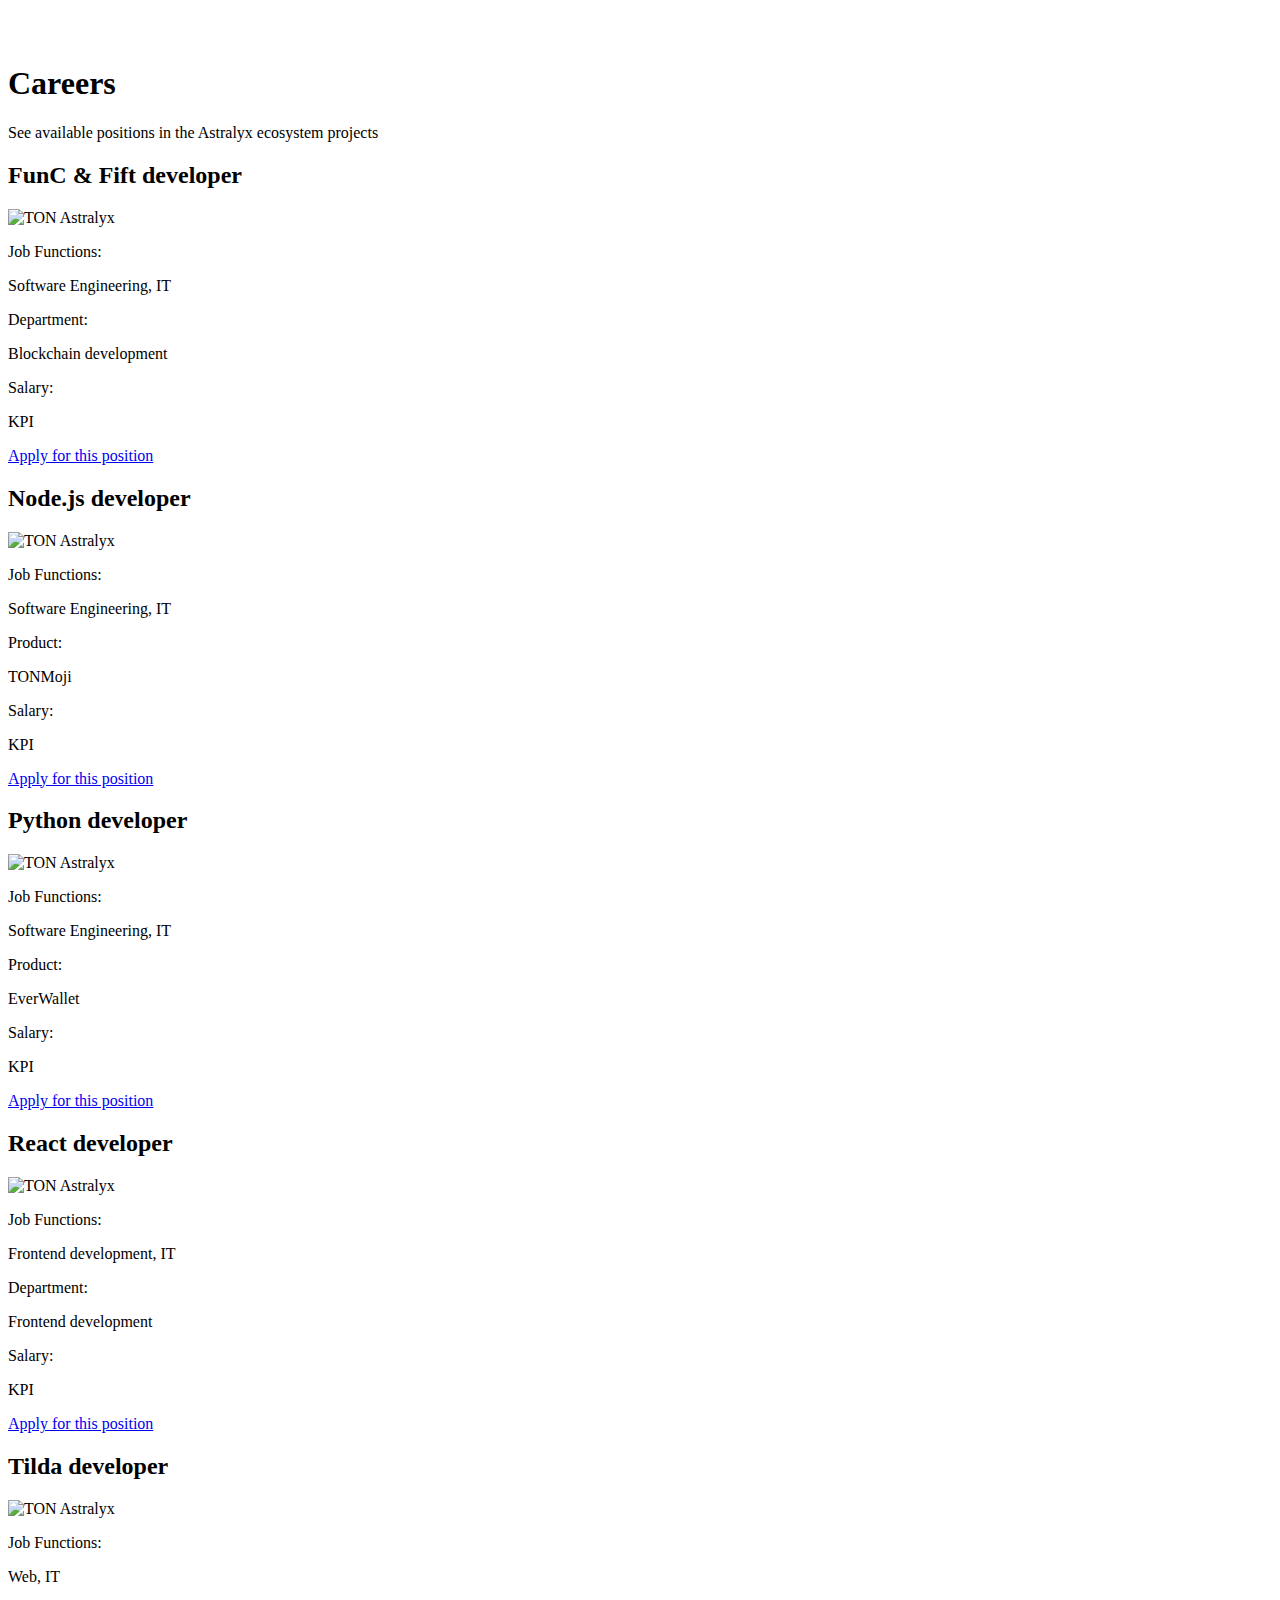
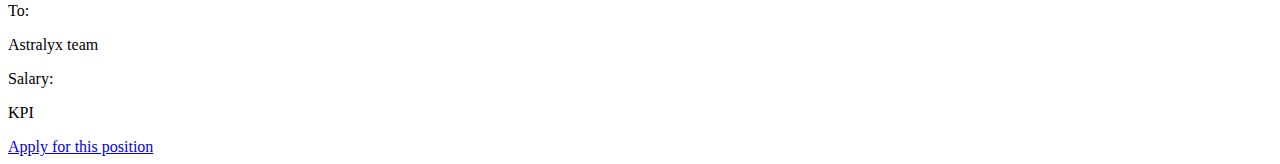
==== index.html @ 00d571de "Nev jobs." ====
<!DOCTYPE html>
<html lang="en">
<head>
    <meta charset="UTF-8">
    <meta http-equiv="X-UA-Compatible" content="IE=edge">
    <meta name="viewport" content="width=device-width, initial-scale=1.0">
    <link rel="stylesheet" href="https://jobs.astralyx.dev//style.css">
    <title>Astralyx Jobs</title>
</head>
<body>
    <div class="container">
        <header>
            <a href="#" class="logo">
                <svg width="126" height="32" viewBox="0 0 126 32" fill="none" xmlns="http://www.w3.org/2000/svg">
                    <path d="M7.7066 7.39364C10.2103 7.39364 12.2184 8.05868 13.7311 9.38875C15.2698 10.7188 16.0391 12.5966 16.0391 15.022V23.3154H11.3839V21.3594H11.3447C9.75387 23.0285 7.55012 23.8631 4.7335 23.8631C3.11654 23.8109 1.92991 23.3154 1.17359 22.3765C0.391198 21.3855 0 20.2901 0 19.0905C0 17.5778 0.547677 16.3912 1.64303 15.5306C2.73839 14.6699 4.04238 14.2396 5.55501 14.2396H11.3839C11.3317 13.379 11.0187 12.6748 10.445 12.1271C9.87123 11.5534 9.06276 11.2665 8.01956 11.2665C7.3154 11.2665 6.67645 11.3969 6.10269 11.6577C5.55501 11.9185 5.18989 12.2054 5.00734 12.5183L4.77262 12.9487L0.547677 11.8533C1.66911 8.8802 4.05542 7.39364 7.7066 7.39364ZM6.61125 20.4597C7.837 20.4075 8.93236 20.0815 9.89731 19.4817C10.8883 18.8036 11.3839 17.969 11.3839 16.978H8.80196C7.4458 16.978 6.45477 17.1084 5.82885 17.3692C5.22901 17.6039 4.87694 18.0603 4.77262 18.7384C4.69438 19.26 4.7987 19.6773 5.08557 19.9902C5.37245 20.2771 5.88101 20.4336 6.61125 20.4597Z" fill="white"/>
                    <path d="M29.5868 23.2763C27.709 23.8761 25.9617 24.1239 24.3447 24.0196C22.6496 23.9152 21.15 23.4458 19.846 22.6112C18.5681 21.7767 17.7596 20.7335 17.4205 19.4817L21.3716 18.4254C21.5803 19.0774 22.128 19.5338 23.0147 19.7946C23.7449 20.1337 24.8142 20.251 26.2225 20.1467C27.6047 20.0424 28.4784 19.6903 28.8435 19.0905C29 18.8297 29.013 18.5558 28.8826 18.2689C28.7522 17.956 28.5045 17.7474 28.1394 17.643C27.8786 17.5909 26.6659 17.4605 24.5012 17.2518C22.4931 17.0693 21.15 16.8737 20.4719 16.665C19.2983 16.2478 18.4768 15.5566 18.0073 14.5917C17.564 13.6007 17.5379 12.4662 17.9291 11.1883C18.3464 9.85819 19.3374 8.85411 20.9022 8.17604C22.4931 7.49796 24.3969 7.26324 26.6137 7.47188C28.2046 7.60228 29.5216 8.04564 30.5648 8.80196C31.6341 9.53219 32.2991 10.4841 32.5599 11.6577L28.8044 12.6748C28.4914 11.7881 27.5134 11.2404 25.8704 11.0318C24.3056 10.8492 23.132 11.0579 22.3496 11.6577C21.9845 11.9967 21.828 12.3227 21.8802 12.6357C21.9324 12.9487 22.1671 13.1964 22.5844 13.379C22.7669 13.5094 23.771 13.6398 25.5966 13.7702L28.3741 13.9266C29.652 14.0831 30.63 14.4091 31.3081 14.9046C32.0122 15.4002 32.5077 16.1956 32.7946 17.291C33.0815 18.5428 32.925 19.7294 32.3252 20.8509C31.7253 21.9723 30.8126 22.7808 29.5868 23.2763Z" fill="white"/>
                    <path d="M41.7436 8.0978H45.5773V12.3619H41.7827V15.2567C41.7827 18.5949 42.8389 19.925 44.9514 19.2469V23.7066C44.2994 23.837 43.7648 23.9022 43.3475 23.9022C41.2872 23.9022 39.6702 23.3154 38.4966 22.1418C37.323 20.9421 36.7362 19.1817 36.7362 16.8606V12.3619H34.1152V8.0978C35.6018 8.0978 36.5928 7.85004 37.0883 7.35452C37.5838 6.83292 37.975 5.73757 38.2619 4.06846H41.7436V8.0978Z" fill="white"/>
                    <path d="M54.121 8.0978V10.3276C54.9295 9.04971 56.064 8.17604 57.5244 7.7066C58.9849 7.23716 60.3802 7.28932 61.7103 7.86308L60.2628 12.5183C60.2368 12.4923 60.1194 12.4401 59.9108 12.3619C59.7282 12.2836 59.4152 12.2184 58.9719 12.1663C58.5546 12.1141 58.1112 12.1011 57.6418 12.1271C55.2946 12.3358 54.121 13.7962 54.121 16.5086V23.3154H49.1137V8.0978H54.121Z" fill="white"/>
                    <path d="M69.519 7.39364C72.0226 7.39364 74.0308 8.05868 75.5434 9.38875C77.0821 10.7188 77.8515 12.5966 77.8515 15.022V23.3154H73.1962V21.3594H73.1571C71.5662 23.0285 69.3625 23.8631 66.5458 23.8631C64.9289 23.8109 63.7423 23.3154 62.9859 22.3765C62.2035 21.3855 61.8123 20.2901 61.8123 19.0905C61.8123 17.5778 62.36 16.3912 63.4554 15.5306C64.5507 14.6699 65.8547 14.2396 67.3674 14.2396H73.1962C73.1441 13.379 72.8311 12.6748 72.2573 12.1271C71.6836 11.5534 70.8751 11.2665 69.8319 11.2665C69.1278 11.2665 68.4888 11.3969 67.915 11.6577C67.3674 11.9185 67.0022 12.2054 66.8197 12.5183L66.585 12.9487L62.36 11.8533C63.4815 8.8802 65.8678 7.39364 69.519 7.39364ZM68.4236 20.4597C69.6494 20.4075 70.7447 20.0815 71.7097 19.4817C72.7007 18.8036 73.1962 17.969 73.1962 16.978H70.6143C69.2581 16.978 68.2671 17.1084 67.6412 17.3692C67.0414 17.6039 66.6893 18.0603 66.585 18.7384C66.5067 19.26 66.611 19.6773 66.8979 19.9902C67.1848 20.2771 67.6934 20.4336 68.4236 20.4597Z" fill="white"/>
                    <path d="M86.4025 23.2763H81.3952V0H86.4025V23.2763Z" fill="white"/>
                    <path d="M102.042 14.9046V8.0978H107.049V21.7897C107.049 24.6324 106.267 27.0448 104.702 29.0269C103.137 31.009 101.051 32 98.4425 32C95.8085 31.9478 93.37 30.6308 91.1271 28.0489L93.6308 25.0367C95.1434 26.6275 96.7604 27.3578 98.4817 27.2274C101.011 27.0709 102.198 24.8932 102.042 20.6944C100.711 22.6243 98.8729 23.5892 96.5257 23.5892C94.7001 23.5892 93.1353 22.9372 91.8313 21.6333C90.5534 20.3553 89.9144 18.6993 89.9144 16.665V8.0978H94.8826V14.9046C94.8826 15.9739 95.2217 16.8867 95.8998 17.643C96.6039 18.3993 97.4515 18.7775 98.4425 18.7775C99.4336 18.7775 100.281 18.3993 100.985 17.643C101.689 16.8867 102.042 15.9739 102.042 14.9046Z" fill="white"/>
                    <path d="M119.765 8.0978H125.163L119.373 15.8826L124.576 23.3154H119.178L116.361 19.2861L113.349 23.3154H107.911L113.701 15.5306L108.498 8.0978H113.897L116.752 12.1663L119.765 8.0978Z" fill="white"/>
                </svg>
            </a>
        </header>
    </div>
    <div class="header-text">
        <div class="container">
            <div class="content">
                <h1>
                    Careers
                </h1>
                <p>
                    See available positions in the Astralyx ecosystem projects
                </p>
            </div>
        </div>
    </div>
    <div class="container">
        <div class="job-items">
            
            <div class="item">
                <div class="header">
                    <h2 class="title">
                        FunC & Fift developer
                    </h2>
                    <div class="details">
                        <img src="https://upload.wikimedia.org/wikipedia/commons/thumb/0/0b/Gram_cryptocurrency_logo.svg/1200px-Gram_cryptocurrency_logo.svg.png" alt="TON">
                        Astralyx
                    </div>
                </div>
                <div class="job-info">
                    <div class="item">
                        <p class="title">
                            Job Functions:
                        </p>
                        <p class="detals">
                            Software Engineering, IT
                        </p>
                    </div>
                    <div class="item">
                        <p class="title">
                            Department:
                        </p>
                        <p class="detals">
                            Blockchain development
                        </p>
                    </div>
                    <div class="item">
                        <p class="title">
                            Salary:
                        </p>
                        <p class="detals">
                            KPI
                        </p>
                    </div>
                </div>
                <a href="https://t.me/dannya00" class="btn-sl1">Apply for this position</a>
            </div>
            
            <div class="item">
                <div class="header">
                    <h2 class="title">
                        Node.js developer
                    </h2>
                    <div class="details">
                        <img src="https://upload.wikimedia.org/wikipedia/commons/thumb/0/0b/Gram_cryptocurrency_logo.svg/1200px-Gram_cryptocurrency_logo.svg.png" alt="TON">
                        Astralyx
                    </div>
                </div>
                <div class="job-info">
                    <div class="item">
                        <p class="title">
                            Job Functions:
                        </p>
                        <p class="detals">
                            Software Engineering, IT
                        </p>
                    </div>
                    <div class="item">
                        <p class="title">
                            Product:
                        </p>
                        <p class="detals">
                            TONMoji
                        </p>
                    </div>
                    <div class="item">
                        <p class="title">
                            Salary:
                        </p>
                        <p class="detals">
                            KPI
                        </p>
                    </div>
                </div>
                <a href="https://t.me/dannya00" class="btn-sl1">Apply for this position</a>
            </div>
            
            <div class="item">
                <div class="header">
                    <h2 class="title">
                        Python developer
                    </h2>
                    <div class="details">
                        <img src="https://upload.wikimedia.org/wikipedia/commons/thumb/0/0b/Gram_cryptocurrency_logo.svg/1200px-Gram_cryptocurrency_logo.svg.png" alt="TON">
                        Astralyx
                    </div>
                </div>
                <div class="job-info">
                    <div class="item">
                        <p class="title">
                            Job Functions:
                        </p>
                        <p class="detals">
                            Software Engineering, IT
                        </p>
                    </div>
                    <div class="item">
                        <p class="title">
                            Product:
                        </p>
                        <p class="detals">
                            EverWallet
                        </p>
                    </div>
                    <div class="item">
                        <p class="title">
                            Salary:
                        </p>
                        <p class="detals">
                            KPI
                        </p>
                    </div>
                </div>
                <a href="https://t.me/dannya00" class="btn-sl1">Apply for this position</a>
            </div>
            
            <div class="item">
                <div class="header">
                    <h2 class="title">
                        React developer
                    </h2>
                    <div class="details">
                        <img src="https://upload.wikimedia.org/wikipedia/commons/thumb/0/0b/Gram_cryptocurrency_logo.svg/1200px-Gram_cryptocurrency_logo.svg.png" alt="TON">
                        Astralyx
                    </div>
                </div>
                <div class="job-info">
                    <div class="item">
                        <p class="title">
                            Job Functions:
                        </p>
                        <p class="detals">
                            Frontend development, IT
                        </p>
                    </div>
                    <div class="item">
                        <p class="title">
                            Department:
                        </p>
                        <p class="detals">
                            Frontend development
                        </p>
                    </div>
                    <div class="item">
                        <p class="title">
                            Salary:
                        </p>
                        <p class="detals">
                            KPI
                        </p>
                    </div>
                </div>
                <a href="https://t.me/dannya00" class="btn-sl1">Apply for this position</a>
            </div>
            
            <div class="item">
                <div class="header">
                    <h2 class="title">
                        Tilda developer
                    </h2>
                    <div class="details">
                        <img src="https://upload.wikimedia.org/wikipedia/commons/thumb/0/0b/Gram_cryptocurrency_logo.svg/1200px-Gram_cryptocurrency_logo.svg.png" alt="TON">
                        Astralyx
                    </div>
                </div>
                <div class="job-info">
                    <div class="item">
                        <p class="title">
                            Job Functions:
                        </p>
                        <p class="detals">
                            Web, IT
                        </p>
                    </div>
                    <div class="item">
                        <p class="title">
                            To:
                        </p>
                        <p class="detals">
                            Astralyx team
                        </p>
                    </div>
                    <div class="item">
                        <p class="title">
                            Salary:
                        </p>
                        <p class="detals">
                            KPI
                        </p>
                    </div>
                </div>
                <a href="https://t.me/dannya00" class="btn-sl1">Apply for this position</a>
            </div>
            
        </div>
    </div>
</body>
</html>
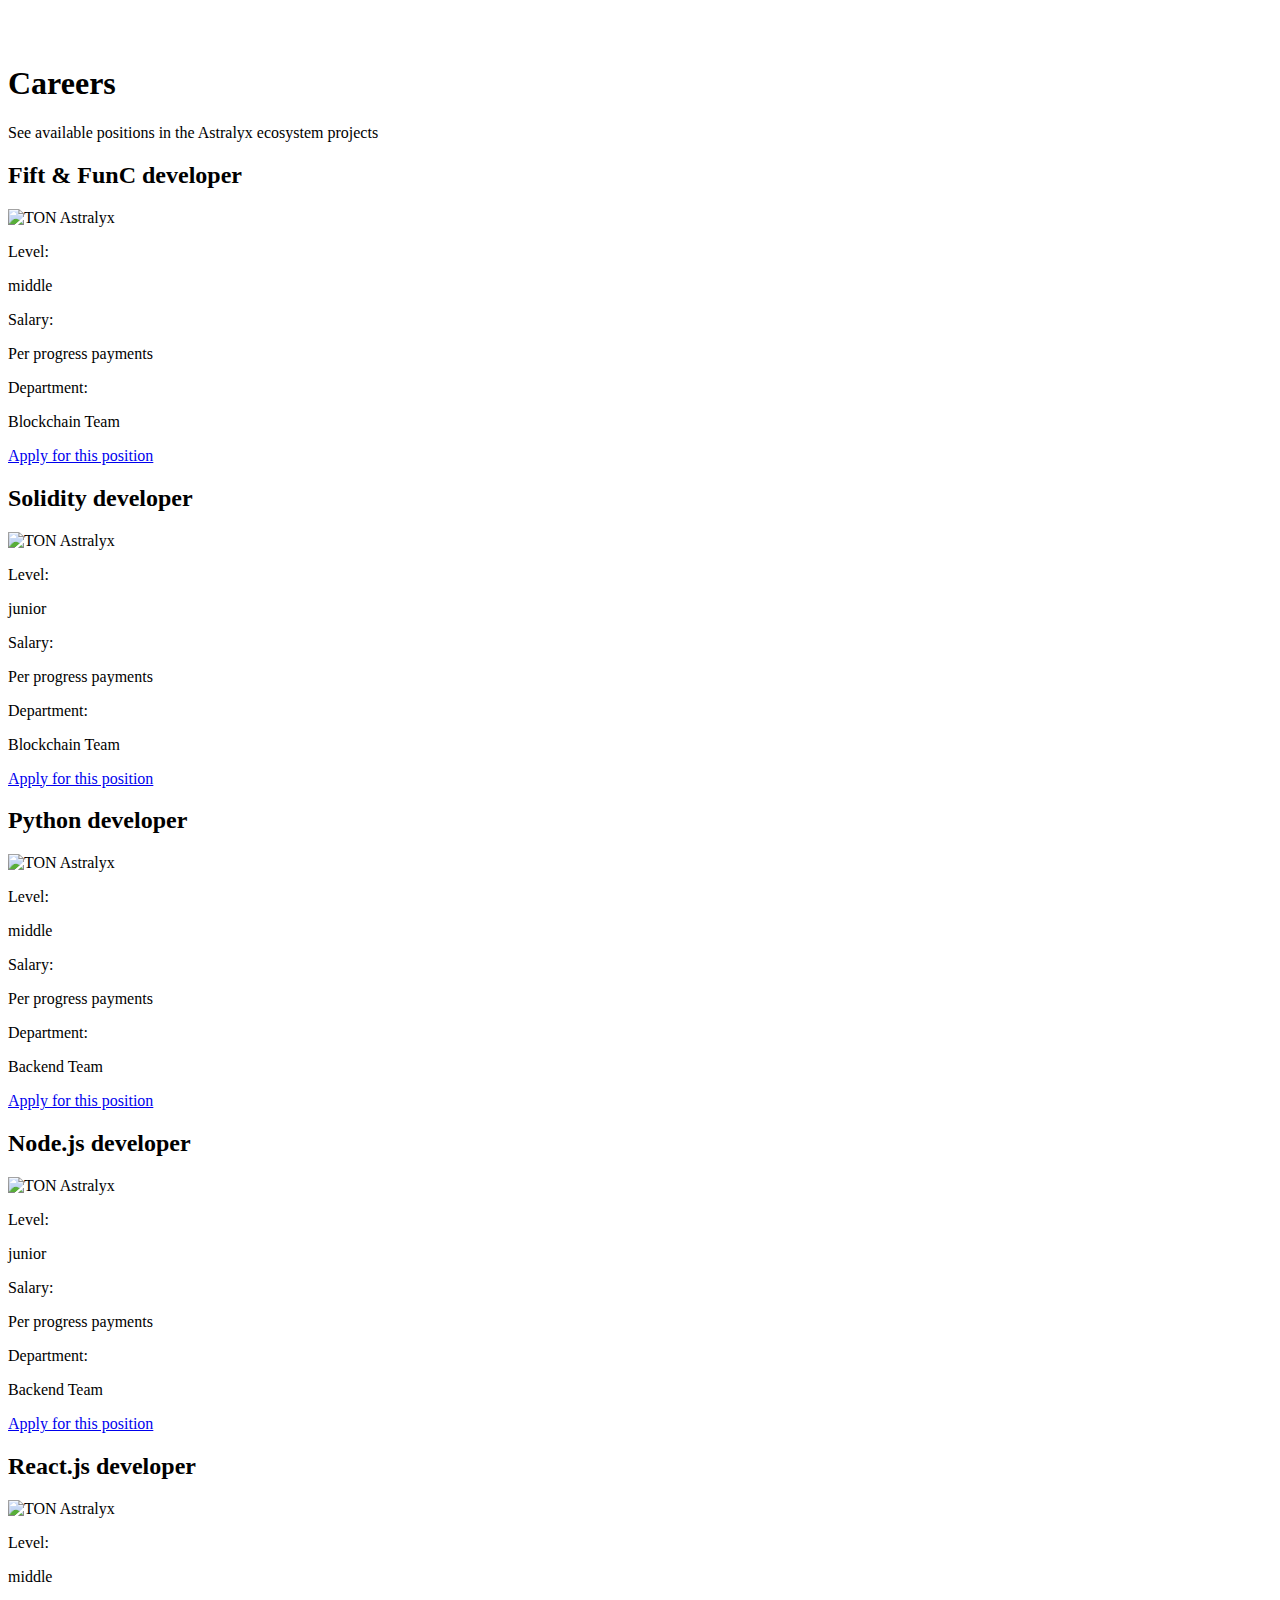
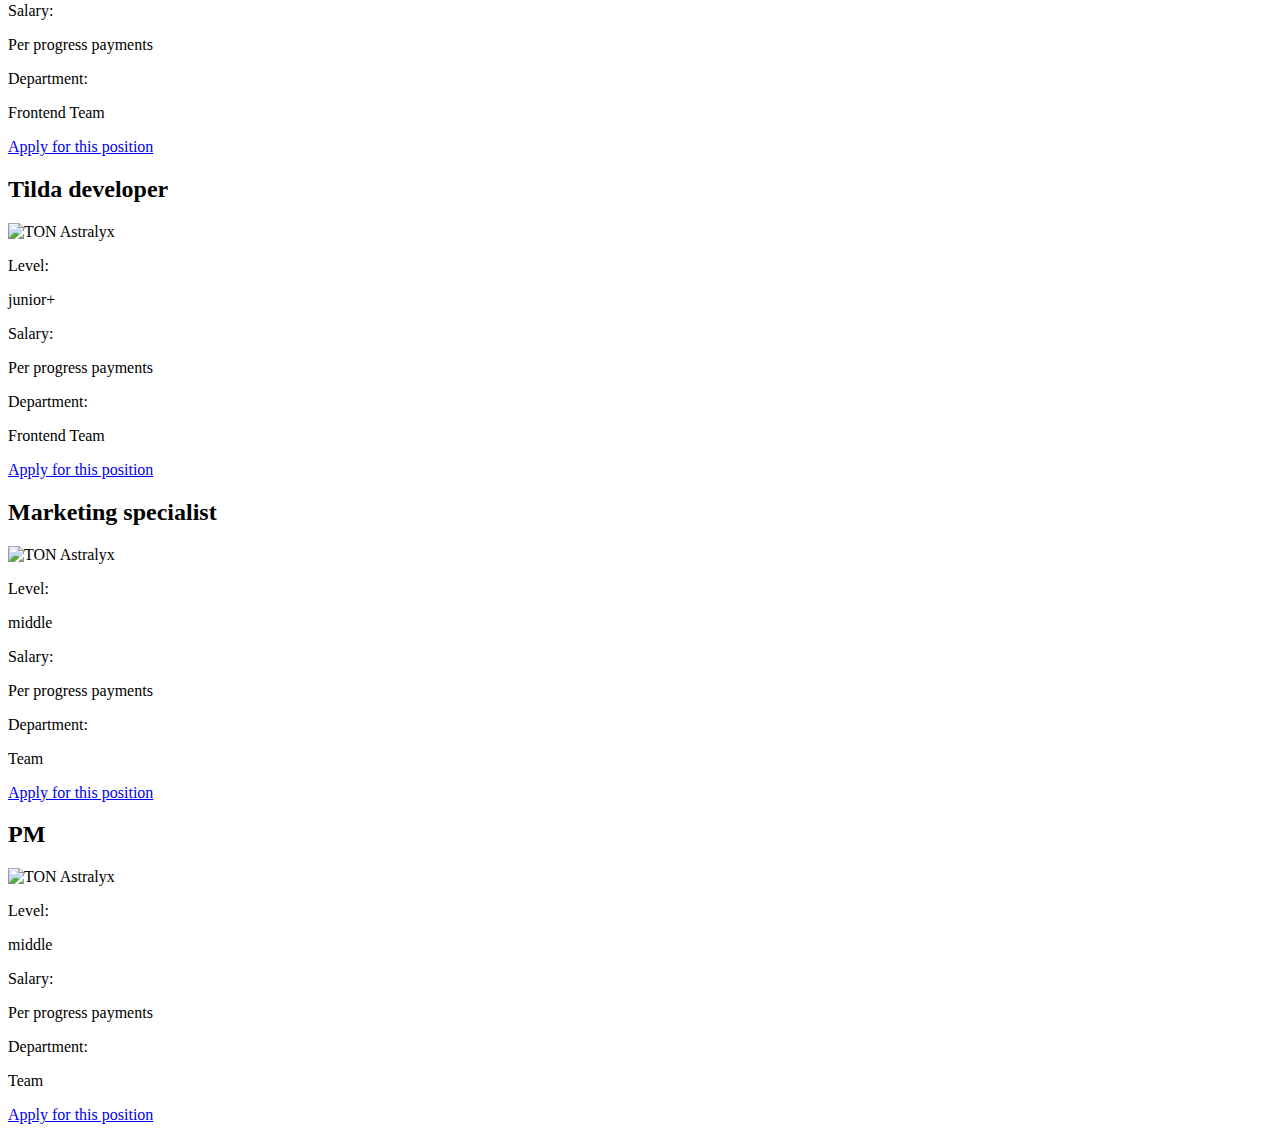
==== commit 64294f11: "Product/project manager > PM" ====
--- a/index.html
+++ b/index.html
@@ -42,45 +42,123 @@
             <div class="item">
                 <div class="header">
                     <h2 class="title">
-                        FunC & Fift developer
-                    </h2>
-                    <div class="details">
-                        <img src="https://upload.wikimedia.org/wikipedia/commons/thumb/0/0b/Gram_cryptocurrency_logo.svg/1200px-Gram_cryptocurrency_logo.svg.png" alt="TON">
-                        Astralyx
-                    </div>
-                </div>
-                <div class="job-info">
-                    <div class="item">
-                        <p class="title">
-                            Job Functions:
-                        </p>
-                        <p class="detals">
-                            Software Engineering, IT
-                        </p>
-                    </div>
-                    <div class="item">
-                        <p class="title">
-                            Department:
-                        </p>
-                        <p class="detals">
-                            Blockchain development
-                        </p>
-                    </div>
-                    <div class="item">
-                        <p class="title">
-                            Salary:
-                        </p>
-                        <p class="detals">
-                            KPI
-                        </p>
-                    </div>
-                </div>
-                <a href="https://t.me/dannya00" class="btn-sl1">Apply for this position</a>
+                        Fift & FunC developer
+                    </h2>
+                    <div class="details">
+                        <img src="https://upload.wikimedia.org/wikipedia/commons/thumb/0/0b/Gram_cryptocurrency_logo.svg/1200px-Gram_cryptocurrency_logo.svg.png" alt="TON">
+                        Astralyx
+                    </div>
+                </div>
+                <div class="job-info">
+                    <div class="item">
+                        <p class="title">
+                            Level:
+                        </p>
+                        <p class="detals">
+                            middle
+                        </p>
+                    </div>
+                    <div class="item">
+                        <p class="title">
+                            Salary:
+                        </p>
+                        <p class="detals">
+                            Per progress payments
+                        </p>
+                    </div>
+                    <div class="item">
+                        <p class="title">
+                            Department:
+                        </p>
+                        <p class="detals">
+                            Blockchain Team
+                        </p>
+                    </div>
+                </div>
+                <a href="https://t.me/astralyxjobot?start=fift-func-dev" class="btn-sl1">Apply for this position</a>
             </div>
             
             <div class="item">
                 <div class="header">
                     <h2 class="title">
+                        Solidity developer
+                    </h2>
+                    <div class="details">
+                        <img src="https://upload.wikimedia.org/wikipedia/commons/thumb/0/0b/Gram_cryptocurrency_logo.svg/1200px-Gram_cryptocurrency_logo.svg.png" alt="TON">
+                        Astralyx
+                    </div>
+                </div>
+                <div class="job-info">
+                    <div class="item">
+                        <p class="title">
+                            Level:
+                        </p>
+                        <p class="detals">
+                            junior
+                        </p>
+                    </div>
+                    <div class="item">
+                        <p class="title">
+                            Salary:
+                        </p>
+                        <p class="detals">
+                            Per progress payments
+                        </p>
+                    </div>
+                    <div class="item">
+                        <p class="title">
+                            Department:
+                        </p>
+                        <p class="detals">
+                            Blockchain Team
+                        </p>
+                    </div>
+                </div>
+                <a href="https://t.me/astralyxjobot?start=solidity-dev" class="btn-sl1">Apply for this position</a>
+            </div>
+
+            <div class="item">
+                <div class="header">
+                    <h2 class="title">
+                        Python developer
+                    </h2>
+                    <div class="details">
+                        <img src="https://upload.wikimedia.org/wikipedia/commons/thumb/0/0b/Gram_cryptocurrency_logo.svg/1200px-Gram_cryptocurrency_logo.svg.png" alt="TON">
+                        Astralyx
+                    </div>
+                </div>
+                <div class="job-info">
+                    <div class="item">
+                        <p class="title">
+                            Level:
+                        </p>
+                        <p class="detals">
+                            middle
+                        </p>
+                    </div>
+                    <div class="item">
+                        <p class="title">
+                            Salary:
+                        </p>
+                        <p class="detals">
+                            Per progress payments
+                        </p>
+                    </div>
+                    <div class="item">
+                        <p class="title">
+                            Department:
+                        </p>
+                        <p class="detals">
+                            Backend Team
+                        </p>
+                    </div>
+                </div>
+                <a href="https://t.me/astralyxjobot?start=python-dev" class="btn-sl1">Apply for this position</a>
+            </div>
+  
+            <div class="item">
+                <div class="header">
+                    <h2 class="title">
                         Node.js developer
                     </h2>
                     <div class="details">
@@ -91,110 +169,71 @@
                 <div class="job-info">
                     <div class="item">
                         <p class="title">
-                            Job Functions:
-                        </p>
-                        <p class="detals">
-                            Software Engineering, IT
-                        </p>
-                    </div>
-                    <div class="item">
-                        <p class="title">
-                            Product:
-                        </p>
-                        <p class="detals">
-                            TONMoji
-                        </p>
-                    </div>
-                    <div class="item">
-                        <p class="title">
-                            Salary:
-                        </p>
-                        <p class="detals">
-                            KPI
-                        </p>
-                    </div>
-                </div>
-                <a href="https://t.me/dannya00" class="btn-sl1">Apply for this position</a>
-            </div>
-            
-            <div class="item">
-                <div class="header">
-                    <h2 class="title">
-                        Python developer
-                    </h2>
-                    <div class="details">
-                        <img src="https://upload.wikimedia.org/wikipedia/commons/thumb/0/0b/Gram_cryptocurrency_logo.svg/1200px-Gram_cryptocurrency_logo.svg.png" alt="TON">
-                        Astralyx
-                    </div>
-                </div>
-                <div class="job-info">
-                    <div class="item">
-                        <p class="title">
-                            Job Functions:
-                        </p>
-                        <p class="detals">
-                            Software Engineering, IT
-                        </p>
-                    </div>
-                    <div class="item">
-                        <p class="title">
-                            Product:
-                        </p>
-                        <p class="detals">
-                            EverWallet
-                        </p>
-                    </div>
-                    <div class="item">
-                        <p class="title">
-                            Salary:
-                        </p>
-                        <p class="detals">
-                            KPI
-                        </p>
-                    </div>
-                </div>
-                <a href="https://t.me/dannya00" class="btn-sl1">Apply for this position</a>
-            </div>
-            
-            <div class="item">
-                <div class="header">
-                    <h2 class="title">
-                        React developer
-                    </h2>
-                    <div class="details">
-                        <img src="https://upload.wikimedia.org/wikipedia/commons/thumb/0/0b/Gram_cryptocurrency_logo.svg/1200px-Gram_cryptocurrency_logo.svg.png" alt="TON">
-                        Astralyx
-                    </div>
-                </div>
-                <div class="job-info">
-                    <div class="item">
-                        <p class="title">
-                            Job Functions:
-                        </p>
-                        <p class="detals">
-                            Frontend development, IT
-                        </p>
-                    </div>
-                    <div class="item">
-                        <p class="title">
-                            Department:
-                        </p>
-                        <p class="detals">
-                            Frontend development
-                        </p>
-                    </div>
-                    <div class="item">
-                        <p class="title">
-                            Salary:
-                        </p>
-                        <p class="detals">
-                            KPI
-                        </p>
-                    </div>
-                </div>
-                <a href="https://t.me/dannya00" class="btn-sl1">Apply for this position</a>
-            </div>
-            
+                            Level:
+                        </p>
+                        <p class="detals">
+                            junior
+                        </p>
+                    </div>
+                    <div class="item">
+                        <p class="title">
+                            Salary:
+                        </p>
+                        <p class="detals">
+                            Per progress payments
+                        </p>
+                    </div>
+                    <div class="item">
+                        <p class="title">
+                            Department:
+                        </p>
+                        <p class="detals">
+                            Backend Team
+                        </p>
+                    </div>
+                </div>
+                <a href="https://t.me/astralyxjobot?start=nodejs-dev" class="btn-sl1">Apply for this position</a>
+            </div>
+
+            <div class="item">
+                <div class="header">
+                    <h2 class="title">
+                        React.js developer
+                    </h2>
+                    <div class="details">
+                        <img src="https://upload.wikimedia.org/wikipedia/commons/thumb/0/0b/Gram_cryptocurrency_logo.svg/1200px-Gram_cryptocurrency_logo.svg.png" alt="TON">
+                        Astralyx
+                    </div>
+                </div>
+                <div class="job-info">
+                    <div class="item">
+                        <p class="title">
+                            Level:
+                        </p>
+                        <p class="detals">
+                            middle
+                        </p>
+                    </div>
+                    <div class="item">
+                        <p class="title">
+                            Salary:
+                        </p>
+                        <p class="detals">
+                            Per progress payments
+                        </p>
+                    </div>
+                    <div class="item">
+                        <p class="title">
+                            Department:
+                        </p>
+                        <p class="detals">
+                            Frontend Team
+                        </p>
+                    </div>
+                </div>
+                <a href="https://t.me/astralyxjobot?start=reactjs-dev" class="btn-sl1">Apply for this position</a>
+            </div>
+
             <div class="item">
                 <div class="header">
                     <h2 class="title">
@@ -208,32 +247,110 @@
                 <div class="job-info">
                     <div class="item">
                         <p class="title">
-                            Job Functions:
-                        </p>
-                        <p class="detals">
-                            Web, IT
-                        </p>
-                    </div>
-                    <div class="item">
-                        <p class="title">
-                            To:
-                        </p>
-                        <p class="detals">
-                            Astralyx team
-                        </p>
-                    </div>
-                    <div class="item">
-                        <p class="title">
-                            Salary:
-                        </p>
-                        <p class="detals">
-                            KPI
-                        </p>
-                    </div>
-                </div>
-                <a href="https://t.me/dannya00" class="btn-sl1">Apply for this position</a>
-            </div>
-            
+                            Level:
+                        </p>
+                        <p class="detals">
+                            junior+
+                        </p>
+                    </div>
+                    <div class="item">
+                        <p class="title">
+                            Salary:
+                        </p>
+                        <p class="detals">
+                            Per progress payments
+                        </p>
+                    </div>
+                    <div class="item">
+                        <p class="title">
+                            Department:
+                        </p>
+                        <p class="detals">
+                            Frontend Team
+                        </p>
+                    </div>
+                </div>
+                <a href="https://t.me/astralyxjobot?start=tilda-dev" class="btn-sl1">Apply for this position</a>
+            </div>
+
+            <div class="item">
+                <div class="header">
+                    <h2 class="title">
+                        Marketing specialist
+                    </h2>
+                    <div class="details">
+                        <img src="https://upload.wikimedia.org/wikipedia/commons/thumb/0/0b/Gram_cryptocurrency_logo.svg/1200px-Gram_cryptocurrency_logo.svg.png" alt="TON">
+                        Astralyx
+                    </div>
+                </div>
+                <div class="job-info">
+                    <div class="item">
+                        <p class="title">
+                            Level:
+                        </p>
+                        <p class="detals">
+                            middle
+                        </p>
+                    </div>
+                    <div class="item">
+                        <p class="title">
+                            Salary:
+                        </p>
+                        <p class="detals">
+                            Per progress payments
+                        </p>
+                    </div>
+                    <div class="item">
+                        <p class="title">
+                            Department:
+                        </p>
+                        <p class="detals">
+                            Team
+                        </p>
+                    </div>
+                </div>
+                <a href="https://t.me/astralyxjobot?start=marketing-spec" class="btn-sl1">Apply for this position</a>
+            </div>
+
+            <div class="item">
+                <div class="header">
+                    <h2 class="title">
+                        PM
+                    </h2>
+                    <div class="details">
+                        <img src="https://upload.wikimedia.org/wikipedia/commons/thumb/0/0b/Gram_cryptocurrency_logo.svg/1200px-Gram_cryptocurrency_logo.svg.png" alt="TON">
+                        Astralyx
+                    </div>
+                </div>
+                <div class="job-info">
+                    <div class="item">
+                        <p class="title">
+                            Level:
+                        </p>
+                        <p class="detals">
+                            middle
+                        </p>
+                    </div>
+                    <div class="item">
+                        <p class="title">
+                            Salary:
+                        </p>
+                        <p class="detals">
+                            Per progress payments
+                        </p>
+                    </div>
+                    <div class="item">
+                        <p class="title">
+                            Department:
+                        </p>
+                        <p class="detals">
+                            Team
+                        </p>
+                    </div>
+                </div>
+                <a href="https://t.me/astralyxjobot?start=p-manager" class="btn-sl1">Apply for this position</a>
+            </div>
+
         </div>
     </div>
 </body>
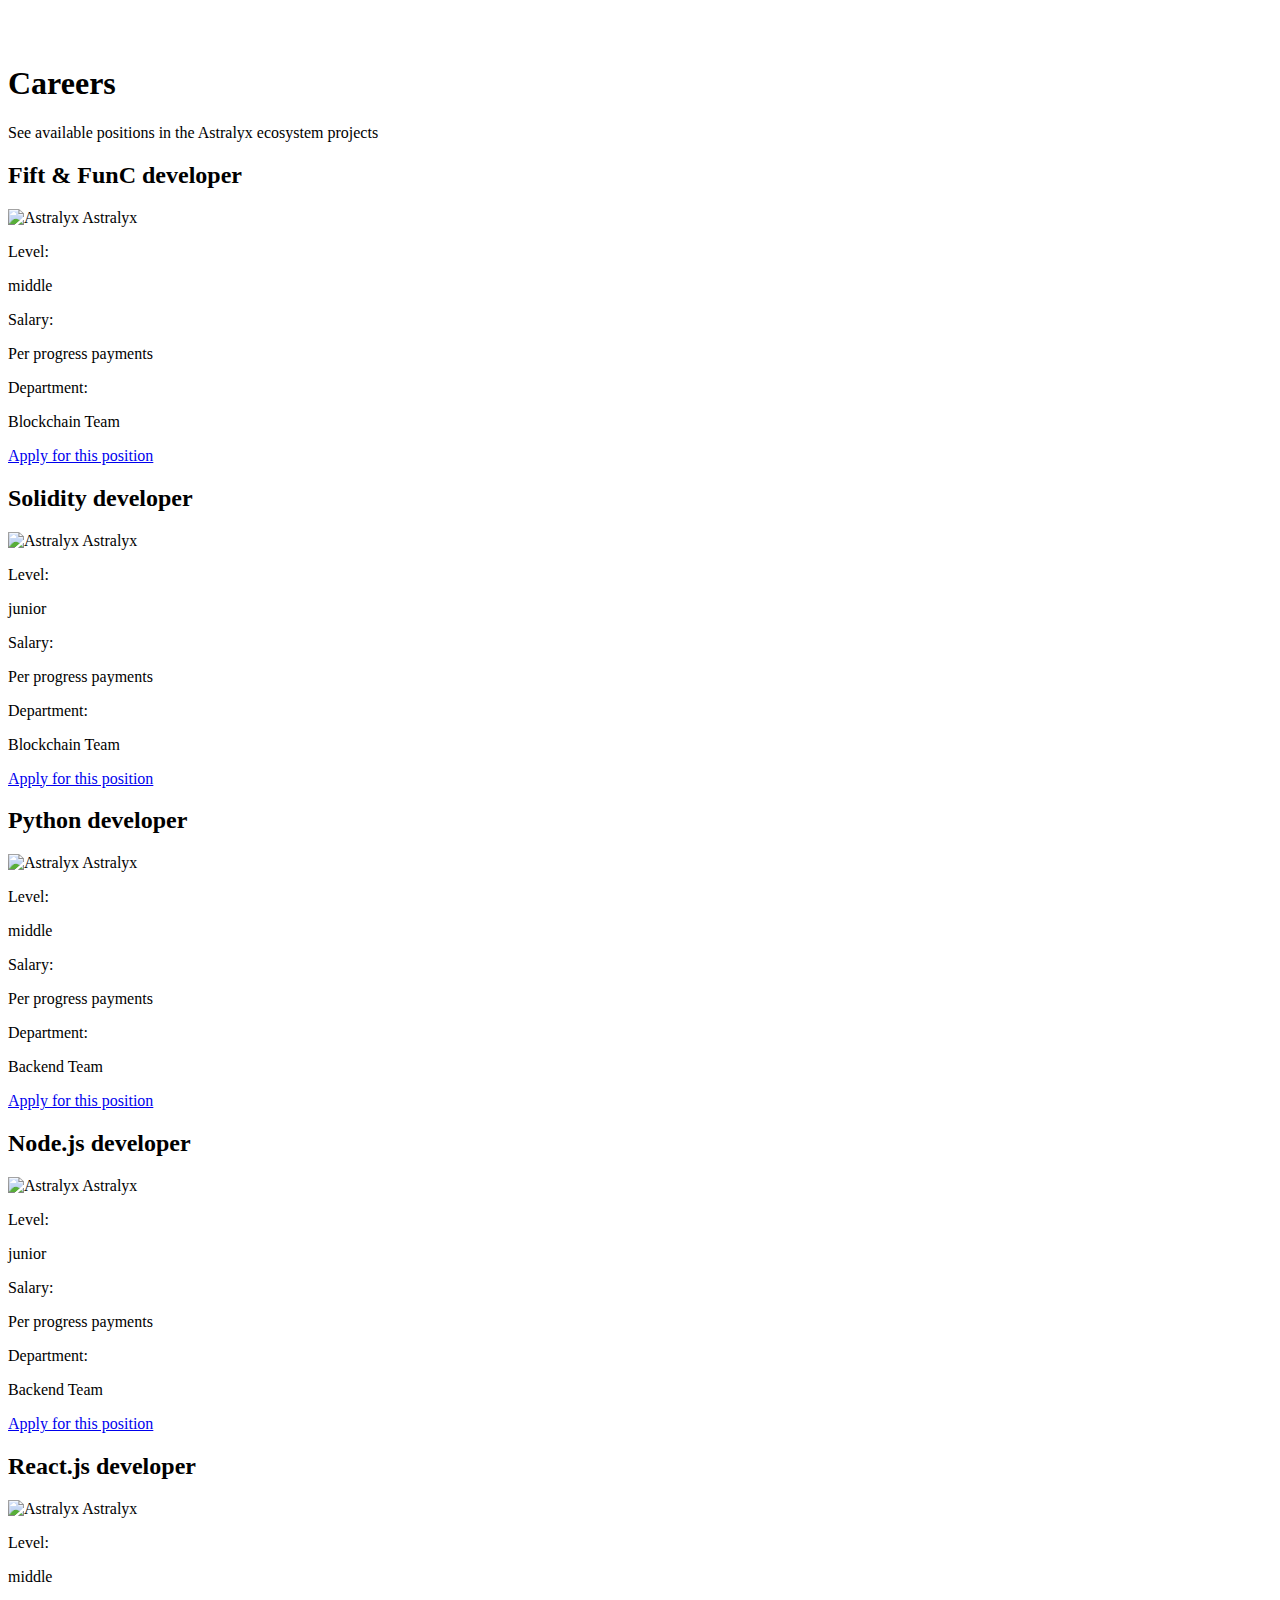
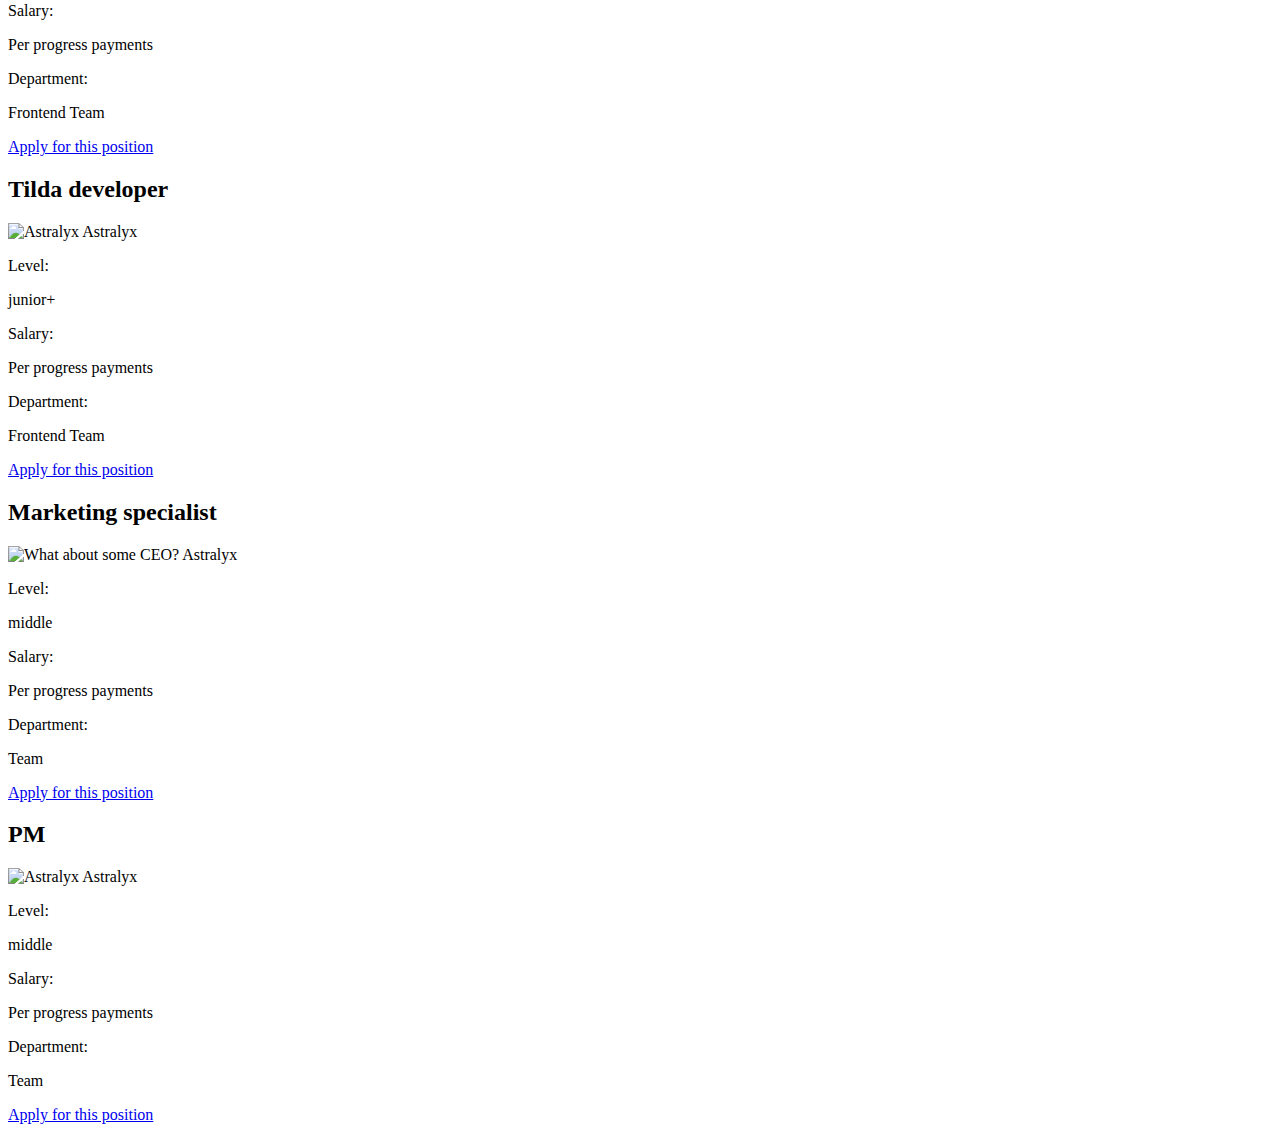
==== commit 4960e074: "Logo added." ====
--- a/index.html
+++ b/index.html
@@ -45,7 +45,7 @@
                         Fift & FunC developer
                     </h2>
                     <div class="details">
-                        <img src="https://upload.wikimedia.org/wikipedia/commons/thumb/0/0b/Gram_cryptocurrency_logo.svg/1200px-Gram_cryptocurrency_logo.svg.png" alt="TON">
+                        <img src="https://jobs.astralyx.dev//logo.png" alt="Astralyx">
                         Astralyx
                     </div>
                 </div>
@@ -84,7 +84,7 @@
                         Solidity developer
                     </h2>
                     <div class="details">
-                        <img src="https://upload.wikimedia.org/wikipedia/commons/thumb/0/0b/Gram_cryptocurrency_logo.svg/1200px-Gram_cryptocurrency_logo.svg.png" alt="TON">
+                        <img src="https://jobs.astralyx.dev//logo.png" alt="Astralyx">
                         Astralyx
                     </div>
                 </div>
@@ -123,7 +123,7 @@
                         Python developer
                     </h2>
                     <div class="details">
-                        <img src="https://upload.wikimedia.org/wikipedia/commons/thumb/0/0b/Gram_cryptocurrency_logo.svg/1200px-Gram_cryptocurrency_logo.svg.png" alt="TON">
+                        <img src="https://jobs.astralyx.dev//logo.png" alt="Astralyx">
                         Astralyx
                     </div>
                 </div>
@@ -162,7 +162,7 @@
                         Node.js developer
                     </h2>
                     <div class="details">
-                        <img src="https://upload.wikimedia.org/wikipedia/commons/thumb/0/0b/Gram_cryptocurrency_logo.svg/1200px-Gram_cryptocurrency_logo.svg.png" alt="TON">
+                        <img src="https://jobs.astralyx.dev//logo.png" alt="Astralyx">
                         Astralyx
                     </div>
                 </div>
@@ -201,7 +201,7 @@
                         React.js developer
                     </h2>
                     <div class="details">
-                        <img src="https://upload.wikimedia.org/wikipedia/commons/thumb/0/0b/Gram_cryptocurrency_logo.svg/1200px-Gram_cryptocurrency_logo.svg.png" alt="TON">
+                        <img src="https://jobs.astralyx.dev//logo.png" alt="Astralyx">
                         Astralyx
                     </div>
                 </div>
@@ -240,7 +240,7 @@
                         Tilda developer
                     </h2>
                     <div class="details">
-                        <img src="https://upload.wikimedia.org/wikipedia/commons/thumb/0/0b/Gram_cryptocurrency_logo.svg/1200px-Gram_cryptocurrency_logo.svg.png" alt="TON">
+                        <img src="https://jobs.astralyx.dev//logo.png" alt="Astralyx">
                         Astralyx
                     </div>
                 </div>
@@ -279,7 +279,7 @@
                         Marketing specialist
                     </h2>
                     <div class="details">
-                        <img src="https://upload.wikimedia.org/wikipedia/commons/thumb/0/0b/Gram_cryptocurrency_logo.svg/1200px-Gram_cryptocurrency_logo.svg.png" alt="TON">
+                        <img src="https://jobs.astralyx.dev//logo.png" alt="What about some CEO?">
                         Astralyx
                     </div>
                 </div>
@@ -318,7 +318,7 @@
                         PM
                     </h2>
                     <div class="details">
-                        <img src="https://upload.wikimedia.org/wikipedia/commons/thumb/0/0b/Gram_cryptocurrency_logo.svg/1200px-Gram_cryptocurrency_logo.svg.png" alt="TON">
+                        <img src="https://jobs.astralyx.dev//logo.png" alt="Astralyx">
                         Astralyx
                     </div>
                 </div>
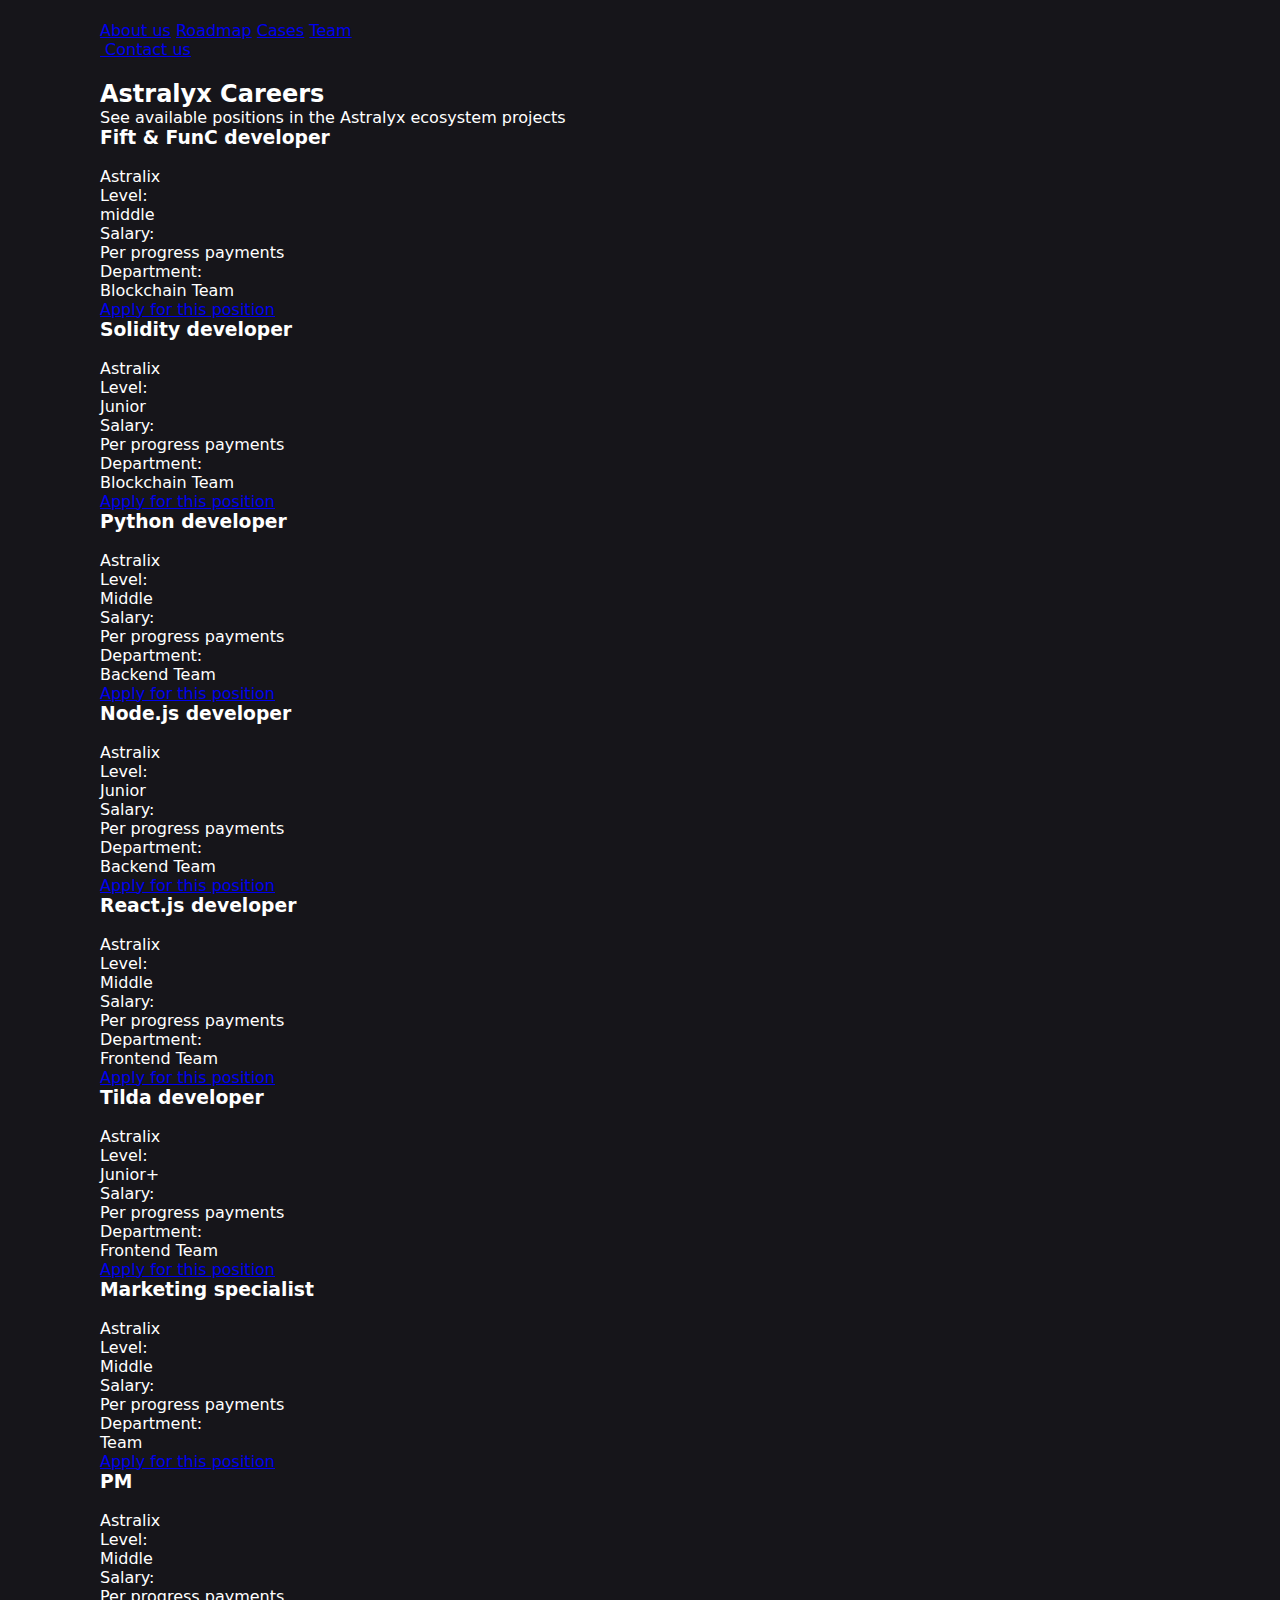
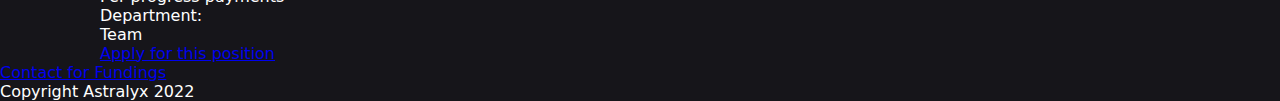
==== commit 9e982722: "Rename job.html to index.html" ====
--- a/index.html
+++ b/index.html
@@ -1,357 +1,417 @@
 <!DOCTYPE html>
 <html lang="en">
+
 <head>
     <meta charset="UTF-8">
     <meta http-equiv="X-UA-Compatible" content="IE=edge">
     <meta name="viewport" content="width=device-width, initial-scale=1.0">
-    <link rel="stylesheet" href="https://jobs.astralyx.dev//style.css">
+    <link rel="stylesheet" href="style.css">
     <title>Astralyx Jobs</title>
+
+    <link rel="shortcut icon" href="source/img/favicon.ico" type="image/x-icon">
+    <link rel="stylesheet" href="https://unpkg.com/fullpage.js/dist/fullpage.min.css">
+    <link rel="stylesheet" href="Fonts/css/clash-grotesk.css">
+
 </head>
+
 <body>
-    <div class="container">
-        <header>
-            <a href="#" class="logo">
-                <svg width="126" height="32" viewBox="0 0 126 32" fill="none" xmlns="http://www.w3.org/2000/svg">
-                    <path d="M7.7066 7.39364C10.2103 7.39364 12.2184 8.05868 13.7311 9.38875C15.2698 10.7188 16.0391 12.5966 16.0391 15.022V23.3154H11.3839V21.3594H11.3447C9.75387 23.0285 7.55012 23.8631 4.7335 23.8631C3.11654 23.8109 1.92991 23.3154 1.17359 22.3765C0.391198 21.3855 0 20.2901 0 19.0905C0 17.5778 0.547677 16.3912 1.64303 15.5306C2.73839 14.6699 4.04238 14.2396 5.55501 14.2396H11.3839C11.3317 13.379 11.0187 12.6748 10.445 12.1271C9.87123 11.5534 9.06276 11.2665 8.01956 11.2665C7.3154 11.2665 6.67645 11.3969 6.10269 11.6577C5.55501 11.9185 5.18989 12.2054 5.00734 12.5183L4.77262 12.9487L0.547677 11.8533C1.66911 8.8802 4.05542 7.39364 7.7066 7.39364ZM6.61125 20.4597C7.837 20.4075 8.93236 20.0815 9.89731 19.4817C10.8883 18.8036 11.3839 17.969 11.3839 16.978H8.80196C7.4458 16.978 6.45477 17.1084 5.82885 17.3692C5.22901 17.6039 4.87694 18.0603 4.77262 18.7384C4.69438 19.26 4.7987 19.6773 5.08557 19.9902C5.37245 20.2771 5.88101 20.4336 6.61125 20.4597Z" fill="white"/>
-                    <path d="M29.5868 23.2763C27.709 23.8761 25.9617 24.1239 24.3447 24.0196C22.6496 23.9152 21.15 23.4458 19.846 22.6112C18.5681 21.7767 17.7596 20.7335 17.4205 19.4817L21.3716 18.4254C21.5803 19.0774 22.128 19.5338 23.0147 19.7946C23.7449 20.1337 24.8142 20.251 26.2225 20.1467C27.6047 20.0424 28.4784 19.6903 28.8435 19.0905C29 18.8297 29.013 18.5558 28.8826 18.2689C28.7522 17.956 28.5045 17.7474 28.1394 17.643C27.8786 17.5909 26.6659 17.4605 24.5012 17.2518C22.4931 17.0693 21.15 16.8737 20.4719 16.665C19.2983 16.2478 18.4768 15.5566 18.0073 14.5917C17.564 13.6007 17.5379 12.4662 17.9291 11.1883C18.3464 9.85819 19.3374 8.85411 20.9022 8.17604C22.4931 7.49796 24.3969 7.26324 26.6137 7.47188C28.2046 7.60228 29.5216 8.04564 30.5648 8.80196C31.6341 9.53219 32.2991 10.4841 32.5599 11.6577L28.8044 12.6748C28.4914 11.7881 27.5134 11.2404 25.8704 11.0318C24.3056 10.8492 23.132 11.0579 22.3496 11.6577C21.9845 11.9967 21.828 12.3227 21.8802 12.6357C21.9324 12.9487 22.1671 13.1964 22.5844 13.379C22.7669 13.5094 23.771 13.6398 25.5966 13.7702L28.3741 13.9266C29.652 14.0831 30.63 14.4091 31.3081 14.9046C32.0122 15.4002 32.5077 16.1956 32.7946 17.291C33.0815 18.5428 32.925 19.7294 32.3252 20.8509C31.7253 21.9723 30.8126 22.7808 29.5868 23.2763Z" fill="white"/>
-                    <path d="M41.7436 8.0978H45.5773V12.3619H41.7827V15.2567C41.7827 18.5949 42.8389 19.925 44.9514 19.2469V23.7066C44.2994 23.837 43.7648 23.9022 43.3475 23.9022C41.2872 23.9022 39.6702 23.3154 38.4966 22.1418C37.323 20.9421 36.7362 19.1817 36.7362 16.8606V12.3619H34.1152V8.0978C35.6018 8.0978 36.5928 7.85004 37.0883 7.35452C37.5838 6.83292 37.975 5.73757 38.2619 4.06846H41.7436V8.0978Z" fill="white"/>
-                    <path d="M54.121 8.0978V10.3276C54.9295 9.04971 56.064 8.17604 57.5244 7.7066C58.9849 7.23716 60.3802 7.28932 61.7103 7.86308L60.2628 12.5183C60.2368 12.4923 60.1194 12.4401 59.9108 12.3619C59.7282 12.2836 59.4152 12.2184 58.9719 12.1663C58.5546 12.1141 58.1112 12.1011 57.6418 12.1271C55.2946 12.3358 54.121 13.7962 54.121 16.5086V23.3154H49.1137V8.0978H54.121Z" fill="white"/>
-                    <path d="M69.519 7.39364C72.0226 7.39364 74.0308 8.05868 75.5434 9.38875C77.0821 10.7188 77.8515 12.5966 77.8515 15.022V23.3154H73.1962V21.3594H73.1571C71.5662 23.0285 69.3625 23.8631 66.5458 23.8631C64.9289 23.8109 63.7423 23.3154 62.9859 22.3765C62.2035 21.3855 61.8123 20.2901 61.8123 19.0905C61.8123 17.5778 62.36 16.3912 63.4554 15.5306C64.5507 14.6699 65.8547 14.2396 67.3674 14.2396H73.1962C73.1441 13.379 72.8311 12.6748 72.2573 12.1271C71.6836 11.5534 70.8751 11.2665 69.8319 11.2665C69.1278 11.2665 68.4888 11.3969 67.915 11.6577C67.3674 11.9185 67.0022 12.2054 66.8197 12.5183L66.585 12.9487L62.36 11.8533C63.4815 8.8802 65.8678 7.39364 69.519 7.39364ZM68.4236 20.4597C69.6494 20.4075 70.7447 20.0815 71.7097 19.4817C72.7007 18.8036 73.1962 17.969 73.1962 16.978H70.6143C69.2581 16.978 68.2671 17.1084 67.6412 17.3692C67.0414 17.6039 66.6893 18.0603 66.585 18.7384C66.5067 19.26 66.611 19.6773 66.8979 19.9902C67.1848 20.2771 67.6934 20.4336 68.4236 20.4597Z" fill="white"/>
-                    <path d="M86.4025 23.2763H81.3952V0H86.4025V23.2763Z" fill="white"/>
-                    <path d="M102.042 14.9046V8.0978H107.049V21.7897C107.049 24.6324 106.267 27.0448 104.702 29.0269C103.137 31.009 101.051 32 98.4425 32C95.8085 31.9478 93.37 30.6308 91.1271 28.0489L93.6308 25.0367C95.1434 26.6275 96.7604 27.3578 98.4817 27.2274C101.011 27.0709 102.198 24.8932 102.042 20.6944C100.711 22.6243 98.8729 23.5892 96.5257 23.5892C94.7001 23.5892 93.1353 22.9372 91.8313 21.6333C90.5534 20.3553 89.9144 18.6993 89.9144 16.665V8.0978H94.8826V14.9046C94.8826 15.9739 95.2217 16.8867 95.8998 17.643C96.6039 18.3993 97.4515 18.7775 98.4425 18.7775C99.4336 18.7775 100.281 18.3993 100.985 17.643C101.689 16.8867 102.042 15.9739 102.042 14.9046Z" fill="white"/>
-                    <path d="M119.765 8.0978H125.163L119.373 15.8826L124.576 23.3154H119.178L116.361 19.2861L113.349 23.3154H107.911L113.701 15.5306L108.498 8.0978H113.897L116.752 12.1663L119.765 8.0978Z" fill="white"/>
-                </svg>
-            </a>
-        </header>
-    </div>
-    <div class="header-text">
+    <header>
         <div class="container">
-            <div class="content">
-                <h1>
-                    Careers
-                </h1>
-                <p>
-                    See available positions in the Astralyx ecosystem projects
-                </p>
+            <div class="header-logo">
+                <a href="#" class="logo"></a>
+            </div>
+            <nav>
+                <a href="index.html#page1" class="link page1-check">About us</a>
+                <a href="index.html#page2" class="link page2-check">Roadmap</a>
+                <a href="index.html#page3" class="link page3-check">Cases</a>
+                <a href="index.html#page4" class="link page4-check">Team</a>
+            </nav>
+            <div class="right-action">
+                <a href="https://t.me/astralyx_manager" class="linar-btn-medium">
+                    <img src="img/telegram.svg" alt="">
+                    Contact us
+                </a>
             </div>
         </div>
-    </div>
-    <div class="container">
-        <div class="job-items">
-            
-            <div class="item">
-                <div class="header">
-                    <h2 class="title">
-                        Fift & FunC developer
-                    </h2>
-                    <div class="details">
-                        <img src="https://jobs.astralyx.dev//logo.png" alt="Astralyx">
-                        Astralyx
+    </header>
+
+    <div id="astralyxpage">
+        <div class="section page-jobs" data-anchor="jobs">
+            <div class="fp-tableCell">
+                <div class="fp-scrollable">
+                    <div class="container">
+                        <div class="header-pagejobs-info">
+                            <h2>
+                                Astralyx Careers
+                            </h2>
+                            <p>
+                                See available positions in the Astralyx ecosystem projects
+                            </p>
+                        </div>
+                        <div class="jobs-items">
+                            <div class="item">
+                                <div class="header">
+                                    <h3>
+                                        Fift & FunC developer
+                                    </h3>
+                                    <div class="company">
+                                        <img src="https://jobs.astralyx.dev/img/favicon.svg" alt="">
+                                        <p>
+                                            Astralix
+                                        </p>
+                                    </div>
+                                </div>
+                                <div class="content">
+                                    <div class="detail-list">
+                                        <p>
+                                            Level:
+                                        </p>
+                                        <p>
+                                            middle
+                                        </p>
+                                    </div>
+                                    <div class="detail-list">
+                                        <p>
+                                            Salary:
+                                        </p>
+                                        <p>
+                                            Per progress payments
+                                        </p>
+                                    </div>
+                                    <div class="detail-list">
+                                        <p>
+                                            Department:
+                                        </p>
+                                        <p>
+                                            Blockchain Team
+                                        </p>
+                                    </div>
+                                </div>
+                                <a href="https://t.me/astralyxjobot?start=fift-func-dev" class="op-linar-btn-medium">
+                                    Apply for this position
+                                </a>
+                            </div>
+                            <div class="item">
+                                <div class="header">
+                                    <h3>
+                                        Solidity developer
+                                    </h3>
+                                    <div class="company">
+                                        <img src="https://jobs.astralyx.dev/img/favicon.svg" alt="">
+                                        <p>
+                                            Astralix
+                                        </p>
+                                    </div>
+                                </div>
+                                <div class="content">
+                                    <div class="detail-list">
+                                        <p>
+                                            Level:
+                                        </p>
+                                        <p>
+                                            Junior
+                                        </p>
+                                    </div>
+                                    <div class="detail-list">
+                                        <p>
+                                            Salary:
+                                        </p>
+                                        <p>
+                                            Per progress payments
+                                        </p>
+                                    </div>
+                                    <div class="detail-list">
+                                        <p>
+                                            Department:
+                                        </p>
+                                        <p>
+                                            Blockchain Team
+                                        </p>
+                                    </div>
+                                </div>
+                                <a href="https://t.me/astralyxjobot?start=solidity-dev" class="op-linar-btn-medium">
+                                    Apply for this position
+                                </a>
+                            </div>
+                            <div class="item">
+                                <div class="header">
+                                    <h3>
+                                        Python developer
+                                    </h3>
+                                    <div class="company">
+                                        <img src="https://jobs.astralyx.dev/img/favicon.svg" alt="">
+                                        <p>
+                                            Astralix
+                                        </p>
+                                    </div>
+                                </div>
+                                <div class="content">
+                                    <div class="detail-list">
+                                        <p>
+                                            Level:
+                                        </p>
+                                        <p>
+                                            Middle
+                                        </p>
+                                    </div>
+                                    <div class="detail-list">
+                                        <p>
+                                            Salary:
+                                        </p>
+                                        <p>
+                                            Per progress payments
+                                        </p>
+                                    </div>
+                                    <div class="detail-list">
+                                        <p>
+                                            Department:
+                                        </p>
+                                        <p>
+                                            Backend Team
+                                        </p>
+                                    </div>
+                                </div>
+                                <a href="https://t.me/astralyxjobot?start=python-dev" class="op-linar-btn-medium">
+                                    Apply for this position
+                                </a>
+                            </div>
+                            <div class="item">
+                                <div class="header">
+                                    <h3>
+                                        Node.js developer
+                                    </h3>
+                                    <div class="company">
+                                        <img src="https://jobs.astralyx.dev/img/favicon.svg" alt="">
+                                        <p>
+                                            Astralix
+                                        </p>
+                                    </div>
+                                </div>
+                                <div class="content">
+                                    <div class="detail-list">
+                                        <p>
+                                            Level:
+                                        </p>
+                                        <p>
+                                            Junior
+                                        </p>
+                                    </div>
+                                    <div class="detail-list">
+                                        <p>
+                                            Salary:
+                                        </p>
+                                        <p>
+                                            Per progress payments
+                                        </p>
+                                    </div>
+                                    <div class="detail-list">
+                                        <p>
+                                            Department:
+                                        </p>
+                                        <p>
+                                            Backend Team
+                                        </p>
+                                    </div>
+                                </div>
+                                <a href="https://t.me/astralyxjobot?start=nodejs-dev" class="op-linar-btn-medium">
+                                    Apply for this position
+                                </a>
+                            </div>
+                            <div class="item">
+                                <div class="header">
+                                    <h3>
+                                        React.js developer
+                                    </h3>
+                                    <div class="company">
+                                        <img src="https://jobs.astralyx.dev/img/favicon.svg" alt="">
+                                        <p>
+                                            Astralix
+                                        </p>
+                                    </div>
+                                </div>
+                                <div class="content">
+                                    <div class="detail-list">
+                                        <p>
+                                            Level:
+                                        </p>
+                                        <p>
+                                            Middle
+                                        </p>
+                                    </div>
+                                    <div class="detail-list">
+                                        <p>
+                                            Salary:
+                                        </p>
+                                        <p>
+                                            Per progress payments
+                                        </p>
+                                    </div>
+                                    <div class="detail-list">
+                                        <p>
+                                            Department:
+                                        </p>
+                                        <p>
+                                            Frontend Team
+                                        </p>
+                                    </div>
+                                </div>
+                                <a href="https://t.me/astralyxjobot?start=reactjs-dev" class="op-linar-btn-medium">
+                                    Apply for this position
+                                </a>
+                            </div>
+                            <div class="item">
+                                <div class="header">
+                                    <h3>
+                                        Tilda developer
+                                    </h3>
+                                    <div class="company">
+                                        <img src="https://jobs.astralyx.dev/img/favicon.svg" alt="">
+                                        <p>
+                                            Astralix
+                                        </p>
+                                    </div>
+                                </div>
+                                <div class="content">
+                                    <div class="detail-list">
+                                        <p>
+                                            Level:
+                                        </p>
+                                        <p>
+                                            Junior+
+                                        </p>
+                                    </div>
+                                    <div class="detail-list">
+                                        <p>
+                                            Salary:
+                                        </p>
+                                        <p>
+                                            Per progress payments
+                                        </p>
+                                    </div>
+                                    <div class="detail-list">
+                                        <p>
+                                            Department:
+                                        </p>
+                                        <p>
+                                            Frontend Team
+                                        </p>
+                                    </div>
+                                </div>
+                                <a href="https://t.me/astralyxjobot?start=tilda-dev" class="op-linar-btn-medium">
+                                    Apply for this position
+                                </a>
+                            </div>
+                            <div class="item">
+                                <div class="header">
+                                    <h3>
+                                        Marketing specialist
+                                    </h3>
+                                    <div class="company">
+                                        <img src="https://jobs.astralyx.dev/img/favicon.svg" alt="">
+                                        <p>
+                                            Astralix
+                                        </p>
+                                    </div>
+                                </div>
+                                <div class="content">
+                                    <div class="detail-list">
+                                        <p>
+                                            Level:
+                                        </p>
+                                        <p>
+                                            Middle
+                                        </p>
+                                    </div>
+                                    <div class="detail-list">
+                                        <p>
+                                            Salary:
+                                        </p>
+                                        <p>
+                                            Per progress payments
+                                        </p>
+                                    </div>
+                                    <div class="detail-list">
+                                        <p>
+                                            Department:
+                                        </p>
+                                        <p>
+                                            Team
+                                        </p>
+                                    </div>
+                                </div>
+                                <a href="https://t.me/astralyxjobot?start=marketing-spec" class="op-linar-btn-medium">
+                                    Apply for this position
+                                </a>
+                            </div>
+                            <div class="item">
+                                <div class="header">
+                                    <h3>
+                                        PM
+                                    </h3>
+                                    <div class="company">
+                                        <img src="https://jobs.astralyx.dev/img/favicon.svg" alt="">
+                                        <p>
+                                            Astralix
+                                        </p>
+                                    </div>
+                                </div>
+                                <div class="content">
+                                    <div class="detail-list">
+                                        <p>
+                                            Level:
+                                        </p>
+                                        <p>
+                                            Middle
+                                        </p>
+                                    </div>
+                                    <div class="detail-list">
+                                        <p>
+                                            Salary:
+                                        </p>
+                                        <p>
+                                            Per progress payments
+                                        </p>
+                                    </div>
+                                    <div class="detail-list">
+                                        <p>
+                                            Department:
+                                        </p>
+                                        <p>
+                                            Team
+                                        </p>
+                                    </div>
+                                </div>
+                                <a href="https://t.me/astralyxjobot?start=p-manager" class="op-linar-btn-medium">
+                                    Apply for this position
+                                </a>
+                            </div>
+                            
+                        </div>
                     </div>
                 </div>
-                <div class="job-info">
-                    <div class="item">
-                        <p class="title">
-                            Level:
-                        </p>
-                        <p class="detals">
-                            middle
-                        </p>
-                    </div>
-                    <div class="item">
-                        <p class="title">
-                            Salary:
-                        </p>
-                        <p class="detals">
-                            Per progress payments
-                        </p>
-                    </div>
-                    <div class="item">
-                        <p class="title">
-                            Department:
-                        </p>
-                        <p class="detals">
-                            Blockchain Team
-                        </p>
-                    </div>
-                </div>
-                <a href="https://t.me/astralyxjobot?start=fift-func-dev" class="btn-sl1">Apply for this position</a>
             </div>
-            
-            <div class="item">
-                <div class="header">
-                    <h2 class="title">
-                        Solidity developer
-                    </h2>
-                    <div class="details">
-                        <img src="https://jobs.astralyx.dev//logo.png" alt="Astralyx">
-                        Astralyx
-                    </div>
-                </div>
-                <div class="job-info">
-                    <div class="item">
-                        <p class="title">
-                            Level:
-                        </p>
-                        <p class="detals">
-                            junior
-                        </p>
-                    </div>
-                    <div class="item">
-                        <p class="title">
-                            Salary:
-                        </p>
-                        <p class="detals">
-                            Per progress payments
-                        </p>
-                    </div>
-                    <div class="item">
-                        <p class="title">
-                            Department:
-                        </p>
-                        <p class="detals">
-                            Blockchain Team
-                        </p>
-                    </div>
-                </div>
-                <a href="https://t.me/astralyxjobot?start=solidity-dev" class="btn-sl1">Apply for this position</a>
-            </div>
-
-            <div class="item">
-                <div class="header">
-                    <h2 class="title">
-                        Python developer
-                    </h2>
-                    <div class="details">
-                        <img src="https://jobs.astralyx.dev//logo.png" alt="Astralyx">
-                        Astralyx
-                    </div>
-                </div>
-                <div class="job-info">
-                    <div class="item">
-                        <p class="title">
-                            Level:
-                        </p>
-                        <p class="detals">
-                            middle
-                        </p>
-                    </div>
-                    <div class="item">
-                        <p class="title">
-                            Salary:
-                        </p>
-                        <p class="detals">
-                            Per progress payments
-                        </p>
-                    </div>
-                    <div class="item">
-                        <p class="title">
-                            Department:
-                        </p>
-                        <p class="detals">
-                            Backend Team
-                        </p>
-                    </div>
-                </div>
-                <a href="https://t.me/astralyxjobot?start=python-dev" class="btn-sl1">Apply for this position</a>
-            </div>
-  
-            <div class="item">
-                <div class="header">
-                    <h2 class="title">
-                        Node.js developer
-                    </h2>
-                    <div class="details">
-                        <img src="https://jobs.astralyx.dev//logo.png" alt="Astralyx">
-                        Astralyx
-                    </div>
-                </div>
-                <div class="job-info">
-                    <div class="item">
-                        <p class="title">
-                            Level:
-                        </p>
-                        <p class="detals">
-                            junior
-                        </p>
-                    </div>
-                    <div class="item">
-                        <p class="title">
-                            Salary:
-                        </p>
-                        <p class="detals">
-                            Per progress payments
-                        </p>
-                    </div>
-                    <div class="item">
-                        <p class="title">
-                            Department:
-                        </p>
-                        <p class="detals">
-                            Backend Team
-                        </p>
-                    </div>
-                </div>
-                <a href="https://t.me/astralyxjobot?start=nodejs-dev" class="btn-sl1">Apply for this position</a>
-            </div>
-
-            <div class="item">
-                <div class="header">
-                    <h2 class="title">
-                        React.js developer
-                    </h2>
-                    <div class="details">
-                        <img src="https://jobs.astralyx.dev//logo.png" alt="Astralyx">
-                        Astralyx
-                    </div>
-                </div>
-                <div class="job-info">
-                    <div class="item">
-                        <p class="title">
-                            Level:
-                        </p>
-                        <p class="detals">
-                            middle
-                        </p>
-                    </div>
-                    <div class="item">
-                        <p class="title">
-                            Salary:
-                        </p>
-                        <p class="detals">
-                            Per progress payments
-                        </p>
-                    </div>
-                    <div class="item">
-                        <p class="title">
-                            Department:
-                        </p>
-                        <p class="detals">
-                            Frontend Team
-                        </p>
-                    </div>
-                </div>
-                <a href="https://t.me/astralyxjobot?start=reactjs-dev" class="btn-sl1">Apply for this position</a>
-            </div>
-
-            <div class="item">
-                <div class="header">
-                    <h2 class="title">
-                        Tilda developer
-                    </h2>
-                    <div class="details">
-                        <img src="https://jobs.astralyx.dev//logo.png" alt="Astralyx">
-                        Astralyx
-                    </div>
-                </div>
-                <div class="job-info">
-                    <div class="item">
-                        <p class="title">
-                            Level:
-                        </p>
-                        <p class="detals">
-                            junior+
-                        </p>
-                    </div>
-                    <div class="item">
-                        <p class="title">
-                            Salary:
-                        </p>
-                        <p class="detals">
-                            Per progress payments
-                        </p>
-                    </div>
-                    <div class="item">
-                        <p class="title">
-                            Department:
-                        </p>
-                        <p class="detals">
-                            Frontend Team
-                        </p>
-                    </div>
-                </div>
-                <a href="https://t.me/astralyxjobot?start=tilda-dev" class="btn-sl1">Apply for this position</a>
-            </div>
-
-            <div class="item">
-                <div class="header">
-                    <h2 class="title">
-                        Marketing specialist
-                    </h2>
-                    <div class="details">
-                        <img src="https://jobs.astralyx.dev//logo.png" alt="What about some CEO?">
-                        Astralyx
-                    </div>
-                </div>
-                <div class="job-info">
-                    <div class="item">
-                        <p class="title">
-                            Level:
-                        </p>
-                        <p class="detals">
-                            middle
-                        </p>
-                    </div>
-                    <div class="item">
-                        <p class="title">
-                            Salary:
-                        </p>
-                        <p class="detals">
-                            Per progress payments
-                        </p>
-                    </div>
-                    <div class="item">
-                        <p class="title">
-                            Department:
-                        </p>
-                        <p class="detals">
-                            Team
-                        </p>
-                    </div>
-                </div>
-                <a href="https://t.me/astralyxjobot?start=marketing-spec" class="btn-sl1">Apply for this position</a>
-            </div>
-
-            <div class="item">
-                <div class="header">
-                    <h2 class="title">
-                        PM
-                    </h2>
-                    <div class="details">
-                        <img src="https://jobs.astralyx.dev//logo.png" alt="Astralyx">
-                        Astralyx
-                    </div>
-                </div>
-                <div class="job-info">
-                    <div class="item">
-                        <p class="title">
-                            Level:
-                        </p>
-                        <p class="detals">
-                            middle
-                        </p>
-                    </div>
-                    <div class="item">
-                        <p class="title">
-                            Salary:
-                        </p>
-                        <p class="detals">
-                            Per progress payments
-                        </p>
-                    </div>
-                    <div class="item">
-                        <p class="title">
-                            Department:
-                        </p>
-                        <p class="detals">
-                            Team
-                        </p>
-                    </div>
-                </div>
-                <a href="https://t.me/astralyxjobot?start=p-manager" class="btn-sl1">Apply for this position</a>
-            </div>
-
         </div>
+        <div class="section page4 fp-auto-height" data-anchor="footer">
+            <footer>
+                <a href="https://t.me/astralyx_manager" class="link">Contact for Fundings</a>
+                <p>
+                    Copyright Astralyx 2022
+                </p>
+            </footer>
+        </div>
+
     </div>
+
+
+    <script src="js/script.js"></script>
+
+    <script>
+        new astralis('#astralyxpage', {
+            slidesNavigation: true,
+            scrollOverflow: true,
+            scrollOverflowReset: true
+        });
+    </script>
 </body>
+
 </html>
--- a/style.css
+++ b/style.css
@@ -0,0 +1,160 @@
+* {
+  padding: 0;
+  margin: 0;
+  -webkit-box-sizing: border-box;
+          box-sizing: border-box;
+  font-family: system-ui, -apple-system, BlinkMacSystemFont, "Segoe UI", Roboto, Oxygen, Ubuntu, Cantarell, "Open Sans", "Helvetica Neue", sans-serif;
+}
+
+body {
+  background: #16151A;
+  color: #fff;
+}
+
+.container {
+  max-width: 1080px;
+  width: 100%;
+  margin: auto;
+}
+
+.header-text {
+  background: url(https://images.unsplash.com/photo-1620641788421-7a1c342ea42e?ixlib=rb-1.2.1&ixid=MnwxMjA3fDB8MHxwaG90by1wYWdlfHx8fGVufDB8fHx8&auto=format&fit=crop&w=3174&q=80);
+  background-size: cover;
+  background-position: center;
+}
+.header-text .content {
+  gap: 16px;
+  padding: 88px 0;
+  display: -webkit-box;
+  display: -ms-flexbox;
+  display: flex;
+  -webkit-box-orient: vertical;
+  -webkit-box-direction: normal;
+      -ms-flex-direction: column;
+          flex-direction: column;
+  -webkit-box-align: center;
+      -ms-flex-align: center;
+          align-items: center;
+  text-align: center;
+}
+.header-text .content h1 {
+  font-size: 64px;
+}
+.header-text .content p {
+  font-size: 16px;
+}
+
+button {
+  border: none;
+  cursor: pointer;
+}
+
+header {
+  height: 80px;
+  display: -webkit-box;
+  display: -ms-flexbox;
+  display: flex;
+  -webkit-box-align: center;
+      -ms-flex-align: center;
+          align-items: center;
+  -webkit-box-pack: center;
+      -ms-flex-pack: center;
+          justify-content: center;
+}
+header > .logo {
+  display: -webkit-box;
+  display: -ms-flexbox;
+  display: flex;
+}
+
+.job-items {
+  display: -ms-grid;
+  display: grid;
+  grid-template-columns: repeat(auto-fill, minmax(300px, 1fr));
+  gap: 24px;
+  padding: 32px;
+}
+.job-items > .item {
+  border-radius: 24px;
+  background: rgba(70, 67, 82, 0.16);
+  padding: 24px;
+  display: -webkit-box;
+  display: -ms-flexbox;
+  display: flex;
+  -webkit-box-orient: vertical;
+  -webkit-box-direction: normal;
+      -ms-flex-direction: column;
+          flex-direction: column;
+  gap: 24px;
+}
+.job-items > .item > .job-info {
+  display: -webkit-box;
+  display: -ms-flexbox;
+  display: flex;
+  -webkit-box-orient: vertical;
+  -webkit-box-direction: normal;
+      -ms-flex-direction: column;
+          flex-direction: column;
+  gap: 16px;
+}
+.job-items > .item > .job-info > .item {
+  display: -webkit-box;
+  display: -ms-flexbox;
+  display: flex;
+  gap: 8px;
+}
+.job-items > .item > .job-info > .item > .title {
+  opacity: 0.6;
+}
+.job-items > .item > .job-info > .item > p {
+  text-align: left;
+  font-weight: 300;
+  -webkit-box-flex: 1;
+      -ms-flex: 1;
+          flex: 1;
+  font-size: 13px;
+}
+.job-items > .item > .header {
+  display: -webkit-box;
+  display: -ms-flexbox;
+  display: flex;
+  -webkit-box-orient: vertical;
+  -webkit-box-direction: normal;
+      -ms-flex-direction: column;
+          flex-direction: column;
+  gap: 8px;
+}
+.job-items > .item > .header > .details {
+  display: -webkit-box;
+  display: -ms-flexbox;
+  display: flex;
+  -webkit-box-align: center;
+      -ms-flex-align: center;
+          align-items: center;
+  gap: 8px;
+}
+.job-items > .item > .header > .details > img {
+  border-radius: 100px;
+  width: 36px;
+  height: 36px;
+}
+
+.btn-sl1 {
+  background: #0276FF;
+  height: 48px;
+  border-radius: 12px;
+  display: -webkit-box;
+  display: -ms-flexbox;
+  display: flex;
+  -webkit-box-align: center;
+      -ms-flex-align: center;
+          align-items: center;
+  -webkit-box-pack: center;
+      -ms-flex-pack: center;
+          justify-content: center;
+  font-size: 14px;
+  font-weight: 500;
+  color: #fff;
+  text-decoration: none;
+  padding: 0 24px;
+}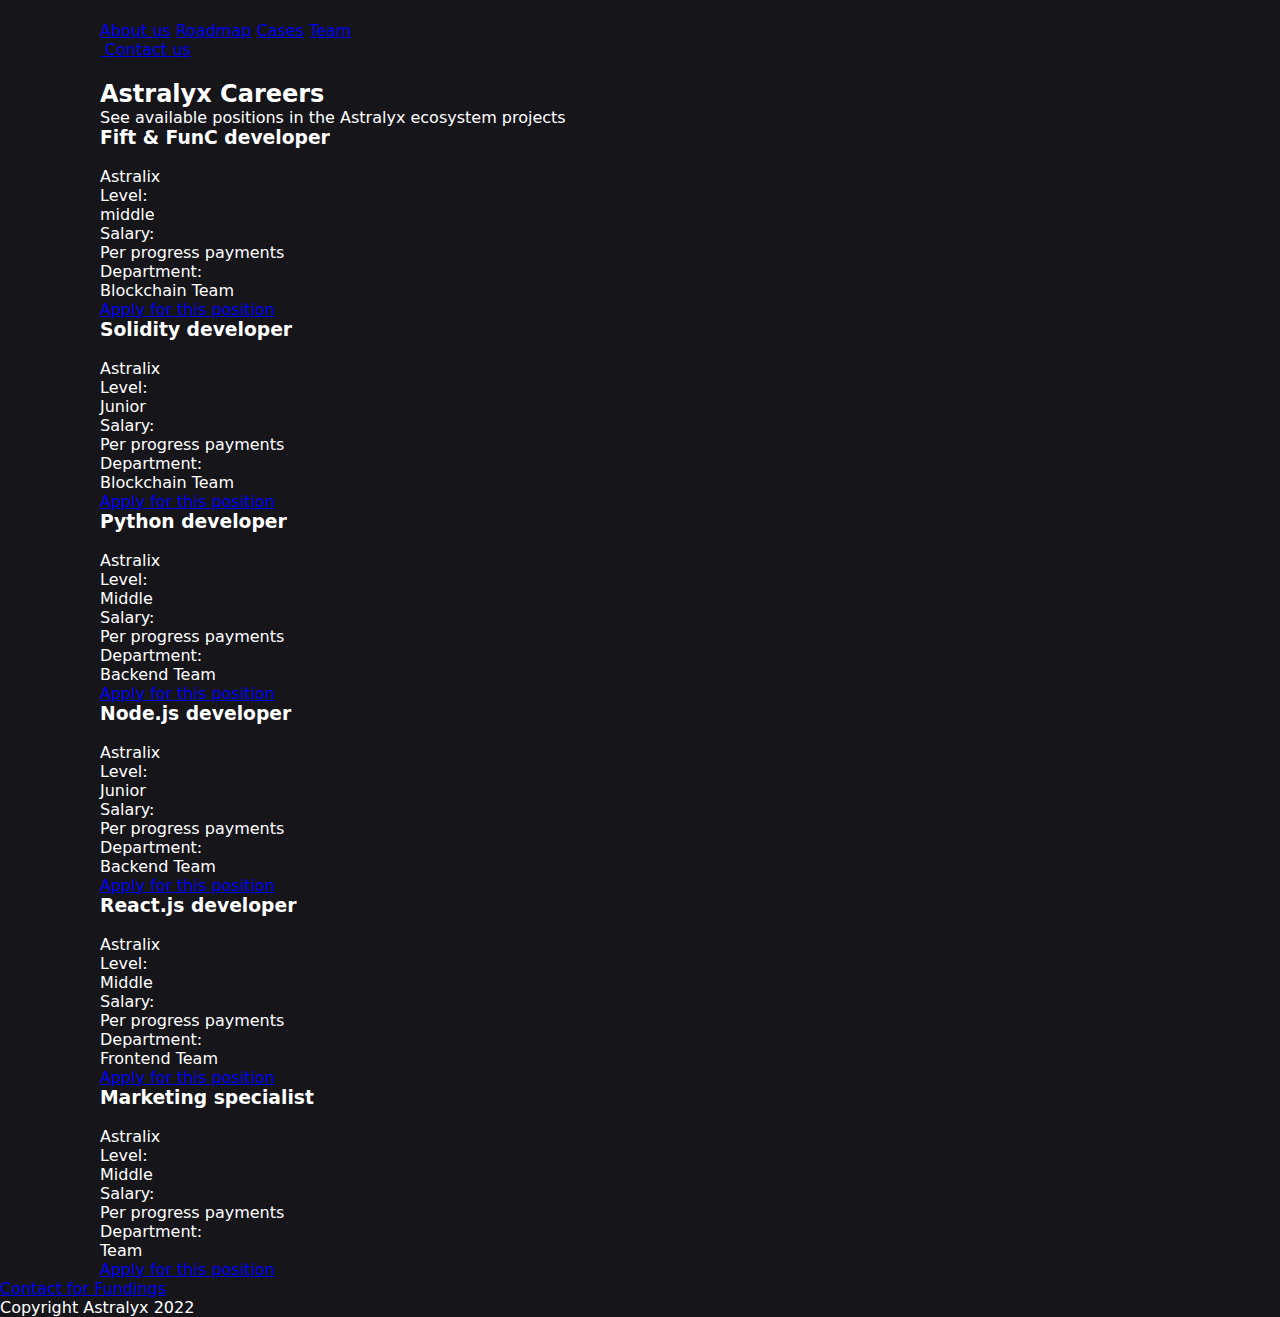
==== commit 72c48bec: "Update index.html" ====
--- a/index.html
+++ b/index.html
@@ -21,10 +21,10 @@
                 <a href="#" class="logo"></a>
             </div>
             <nav>
-                <a href="index.html#page1" class="link page1-check">About us</a>
-                <a href="index.html#page2" class="link page2-check">Roadmap</a>
-                <a href="index.html#page3" class="link page3-check">Cases</a>
-                <a href="index.html#page4" class="link page4-check">Team</a>
+                <a href="https://astralyx.dev/index.html#page1" class="link page1-check">About us</a>
+                <a href="https://astralyx.dev/index.html#page2" class="link page2-check">Roadmap</a>
+                <a href="https://astralyx.dev/index.html#page3" class="link page3-check">Cases</a>
+                <a href="https://astralyx.dev/index.html#page4" class="link page4-check">Team</a>
             </nav>
             <div class="right-action">
                 <a href="https://t.me/astralyx_manager" class="linar-btn-medium">
@@ -36,362 +36,358 @@
     </header>
 
     <div id="astralyxpage">
-        <div class="section page-jobs" data-anchor="jobs">
-            <div class="fp-tableCell">
-                <div class="fp-scrollable">
-                    <div class="container">
-                        <div class="header-pagejobs-info">
-                            <h2>
-                                Astralyx Careers
-                            </h2>
-                            <p>
-                                See available positions in the Astralyx ecosystem projects
-                            </p>
-                        </div>
-                        <div class="jobs-items">
-                            <div class="item">
-                                <div class="header">
-                                    <h3>
-                                        Fift & FunC developer
-                                    </h3>
-                                    <div class="company">
-                                        <img src="https://jobs.astralyx.dev/img/favicon.svg" alt="">
-                                        <p>
-                                            Astralix
-                                        </p>
-                                    </div>
-                                </div>
-                                <div class="content">
-                                    <div class="detail-list">
-                                        <p>
-                                            Level:
-                                        </p>
-                                        <p>
-                                            middle
-                                        </p>
-                                    </div>
-                                    <div class="detail-list">
-                                        <p>
-                                            Salary:
-                                        </p>
-                                        <p>
-                                            Per progress payments
-                                        </p>
-                                    </div>
-                                    <div class="detail-list">
-                                        <p>
-                                            Department:
-                                        </p>
-                                        <p>
-                                            Blockchain Team
-                                        </p>
-                                    </div>
-                                </div>
-                                <a href="https://t.me/astralyxjobot?start=fift-func-dev" class="op-linar-btn-medium">
-                                    Apply for this position
-                                </a>
-                            </div>
-                            <div class="item">
-                                <div class="header">
-                                    <h3>
-                                        Solidity developer
-                                    </h3>
-                                    <div class="company">
-                                        <img src="https://jobs.astralyx.dev/img/favicon.svg" alt="">
-                                        <p>
-                                            Astralix
-                                        </p>
-                                    </div>
-                                </div>
-                                <div class="content">
-                                    <div class="detail-list">
-                                        <p>
-                                            Level:
-                                        </p>
-                                        <p>
-                                            Junior
-                                        </p>
-                                    </div>
-                                    <div class="detail-list">
-                                        <p>
-                                            Salary:
-                                        </p>
-                                        <p>
-                                            Per progress payments
-                                        </p>
-                                    </div>
-                                    <div class="detail-list">
-                                        <p>
-                                            Department:
-                                        </p>
-                                        <p>
-                                            Blockchain Team
-                                        </p>
-                                    </div>
-                                </div>
-                                <a href="https://t.me/astralyxjobot?start=solidity-dev" class="op-linar-btn-medium">
-                                    Apply for this position
-                                </a>
-                            </div>
-                            <div class="item">
-                                <div class="header">
-                                    <h3>
-                                        Python developer
-                                    </h3>
-                                    <div class="company">
-                                        <img src="https://jobs.astralyx.dev/img/favicon.svg" alt="">
-                                        <p>
-                                            Astralix
-                                        </p>
-                                    </div>
-                                </div>
-                                <div class="content">
-                                    <div class="detail-list">
-                                        <p>
-                                            Level:
-                                        </p>
-                                        <p>
-                                            Middle
-                                        </p>
-                                    </div>
-                                    <div class="detail-list">
-                                        <p>
-                                            Salary:
-                                        </p>
-                                        <p>
-                                            Per progress payments
-                                        </p>
-                                    </div>
-                                    <div class="detail-list">
-                                        <p>
-                                            Department:
-                                        </p>
-                                        <p>
-                                            Backend Team
-                                        </p>
-                                    </div>
-                                </div>
-                                <a href="https://t.me/astralyxjobot?start=python-dev" class="op-linar-btn-medium">
-                                    Apply for this position
-                                </a>
-                            </div>
-                            <div class="item">
-                                <div class="header">
-                                    <h3>
-                                        Node.js developer
-                                    </h3>
-                                    <div class="company">
-                                        <img src="https://jobs.astralyx.dev/img/favicon.svg" alt="">
-                                        <p>
-                                            Astralix
-                                        </p>
-                                    </div>
-                                </div>
-                                <div class="content">
-                                    <div class="detail-list">
-                                        <p>
-                                            Level:
-                                        </p>
-                                        <p>
-                                            Junior
-                                        </p>
-                                    </div>
-                                    <div class="detail-list">
-                                        <p>
-                                            Salary:
-                                        </p>
-                                        <p>
-                                            Per progress payments
-                                        </p>
-                                    </div>
-                                    <div class="detail-list">
-                                        <p>
-                                            Department:
-                                        </p>
-                                        <p>
-                                            Backend Team
-                                        </p>
-                                    </div>
-                                </div>
-                                <a href="https://t.me/astralyxjobot?start=nodejs-dev" class="op-linar-btn-medium">
-                                    Apply for this position
-                                </a>
-                            </div>
-                            <div class="item">
-                                <div class="header">
-                                    <h3>
-                                        React.js developer
-                                    </h3>
-                                    <div class="company">
-                                        <img src="https://jobs.astralyx.dev/img/favicon.svg" alt="">
-                                        <p>
-                                            Astralix
-                                        </p>
-                                    </div>
-                                </div>
-                                <div class="content">
-                                    <div class="detail-list">
-                                        <p>
-                                            Level:
-                                        </p>
-                                        <p>
-                                            Middle
-                                        </p>
-                                    </div>
-                                    <div class="detail-list">
-                                        <p>
-                                            Salary:
-                                        </p>
-                                        <p>
-                                            Per progress payments
-                                        </p>
-                                    </div>
-                                    <div class="detail-list">
-                                        <p>
-                                            Department:
-                                        </p>
-                                        <p>
-                                            Frontend Team
-                                        </p>
-                                    </div>
-                                </div>
-                                <a href="https://t.me/astralyxjobot?start=reactjs-dev" class="op-linar-btn-medium">
-                                    Apply for this position
-                                </a>
-                            </div>
-                            <div class="item">
-                                <div class="header">
-                                    <h3>
-                                        Tilda developer
-                                    </h3>
-                                    <div class="company">
-                                        <img src="https://jobs.astralyx.dev/img/favicon.svg" alt="">
-                                        <p>
-                                            Astralix
-                                        </p>
-                                    </div>
-                                </div>
-                                <div class="content">
-                                    <div class="detail-list">
-                                        <p>
-                                            Level:
-                                        </p>
-                                        <p>
-                                            Junior+
-                                        </p>
-                                    </div>
-                                    <div class="detail-list">
-                                        <p>
-                                            Salary:
-                                        </p>
-                                        <p>
-                                            Per progress payments
-                                        </p>
-                                    </div>
-                                    <div class="detail-list">
-                                        <p>
-                                            Department:
-                                        </p>
-                                        <p>
-                                            Frontend Team
-                                        </p>
-                                    </div>
-                                </div>
-                                <a href="https://t.me/astralyxjobot?start=tilda-dev" class="op-linar-btn-medium">
-                                    Apply for this position
-                                </a>
-                            </div>
-                            <div class="item">
-                                <div class="header">
-                                    <h3>
-                                        Marketing specialist
-                                    </h3>
-                                    <div class="company">
-                                        <img src="https://jobs.astralyx.dev/img/favicon.svg" alt="">
-                                        <p>
-                                            Astralix
-                                        </p>
-                                    </div>
-                                </div>
-                                <div class="content">
-                                    <div class="detail-list">
-                                        <p>
-                                            Level:
-                                        </p>
-                                        <p>
-                                            Middle
-                                        </p>
-                                    </div>
-                                    <div class="detail-list">
-                                        <p>
-                                            Salary:
-                                        </p>
-                                        <p>
-                                            Per progress payments
-                                        </p>
-                                    </div>
-                                    <div class="detail-list">
-                                        <p>
-                                            Department:
-                                        </p>
-                                        <p>
-                                            Team
-                                        </p>
-                                    </div>
-                                </div>
-                                <a href="https://t.me/astralyxjobot?start=marketing-spec" class="op-linar-btn-medium">
-                                    Apply for this position
-                                </a>
-                            </div>
-                            <div class="item">
-                                <div class="header">
-                                    <h3>
-                                        PM
-                                    </h3>
-                                    <div class="company">
-                                        <img src="https://jobs.astralyx.dev/img/favicon.svg" alt="">
-                                        <p>
-                                            Astralix
-                                        </p>
-                                    </div>
-                                </div>
-                                <div class="content">
-                                    <div class="detail-list">
-                                        <p>
-                                            Level:
-                                        </p>
-                                        <p>
-                                            Middle
-                                        </p>
-                                    </div>
-                                    <div class="detail-list">
-                                        <p>
-                                            Salary:
-                                        </p>
-                                        <p>
-                                            Per progress payments
-                                        </p>
-                                    </div>
-                                    <div class="detail-list">
-                                        <p>
-                                            Department:
-                                        </p>
-                                        <p>
-                                            Team
-                                        </p>
-                                    </div>
-                                </div>
-                                <a href="https://t.me/astralyxjobot?start=p-manager" class="op-linar-btn-medium">
-                                    Apply for this position
-                                </a>
-                            </div>
-                            
-                        </div>
-                    </div>
+        <div class="section page-jobs">
+            <div class="container">
+                <div class="header-pagejobs-info">
+                    <h2>
+                        Astralyx Careers
+                    </h2>
+                    <p>
+                        See available positions in the Astralyx ecosystem projects
+                    </p>
+                </div>
+                <div class="jobs-items">
+                    <div class="item">
+                        <div class="header">
+                            <h3>
+                                Fift & FunC developer
+                            </h3>
+                            <div class="company">
+                                <img src="https://jobs.astralyx.dev/img/favicon.svg" alt="">
+                                <p>
+                                    Astralix
+                                </p>
+                            </div>
+                        </div>
+                        <div class="content">
+                            <div class="detail-list">
+                                <p>
+                                    Level:
+                                </p>
+                                <p>
+                                    middle
+                                </p>
+                            </div>
+                            <div class="detail-list">
+                                <p>
+                                    Salary:
+                                </p>
+                                <p>
+                                    Per progress payments
+                                </p>
+                            </div>
+                            <div class="detail-list">
+                                <p>
+                                    Department:
+                                </p>
+                                <p>
+                                    Blockchain Team
+                                </p>
+                            </div>
+                        </div>
+                        <a href="https://t.me/astralyxjobot?start=fift-func-dev" class="op-linar-btn-medium">
+                            Apply for this position
+                        </a>
+                    </div>
+                    <div class="item">
+                        <div class="header">
+                            <h3>
+                                Solidity developer
+                            </h3>
+                            <div class="company">
+                                <img src="https://jobs.astralyx.dev/img/favicon.svg" alt="">
+                                <p>
+                                    Astralix
+                                </p>
+                            </div>
+                        </div>
+                        <div class="content">
+                            <div class="detail-list">
+                                <p>
+                                    Level:
+                                </p>
+                                <p>
+                                    Junior
+                                </p>
+                            </div>
+                            <div class="detail-list">
+                                <p>
+                                    Salary:
+                                </p>
+                                <p>
+                                    Per progress payments
+                                </p>
+                            </div>
+                            <div class="detail-list">
+                                <p>
+                                    Department:
+                                </p>
+                                <p>
+                                    Blockchain Team
+                                </p>
+                            </div>
+                        </div>
+                        <a href="https://t.me/astralyxjobot?start=solidity-dev" class="op-linar-btn-medium">
+                            Apply for this position
+                        </a>
+                    </div>
+                    <div class="item">
+                        <div class="header">
+                            <h3>
+                                Python developer
+                            </h3>
+                            <div class="company">
+                                <img src="https://jobs.astralyx.dev/img/favicon.svg" alt="">
+                                <p>
+                                    Astralix
+                                </p>
+                            </div>
+                        </div>
+                        <div class="content">
+                            <div class="detail-list">
+                                <p>
+                                    Level:
+                                </p>
+                                <p>
+                                    Middle
+                                </p>
+                            </div>
+                            <div class="detail-list">
+                                <p>
+                                    Salary:
+                                </p>
+                                <p>
+                                    Per progress payments
+                                </p>
+                            </div>
+                            <div class="detail-list">
+                                <p>
+                                    Department:
+                                </p>
+                                <p>
+                                    Backend Team
+                                </p>
+                            </div>
+                        </div>
+                        <a href="https://t.me/astralyxjobot?start=python-dev" class="op-linar-btn-medium">
+                            Apply for this position
+                        </a>
+                    </div>
+                    <div class="item">
+                        <div class="header">
+                            <h3>
+                                Node.js developer
+                            </h3>
+                            <div class="company">
+                                <img src="https://jobs.astralyx.dev/img/favicon.svg" alt="">
+                                <p>
+                                    Astralix
+                                </p>
+                            </div>
+                        </div>
+                        <div class="content">
+                            <div class="detail-list">
+                                <p>
+                                    Level:
+                                </p>
+                                <p>
+                                    Junior
+                                </p>
+                            </div>
+                            <div class="detail-list">
+                                <p>
+                                    Salary:
+                                </p>
+                                <p>
+                                    Per progress payments
+                                </p>
+                            </div>
+                            <div class="detail-list">
+                                <p>
+                                    Department:
+                                </p>
+                                <p>
+                                    Backend Team
+                                </p>
+                            </div>
+                        </div>
+                        <a href="https://t.me/astralyxjobot?start=nodejs-dev" class="op-linar-btn-medium">
+                            Apply for this position
+                        </a>
+                    </div>
+                    <div class="item">
+                        <div class="header">
+                            <h3>
+                                React.js developer
+                            </h3>
+                            <div class="company">
+                                <img src="https://jobs.astralyx.dev/img/favicon.svg" alt="">
+                                <p>
+                                    Astralix
+                                </p>
+                            </div>
+                        </div>
+                        <div class="content">
+                            <div class="detail-list">
+                                <p>
+                                    Level:
+                                </p>
+                                <p>
+                                    Middle
+                                </p>
+                            </div>
+                            <div class="detail-list">
+                                <p>
+                                    Salary:
+                                </p>
+                                <p>
+                                    Per progress payments
+                                </p>
+                            </div>
+                            <div class="detail-list">
+                                <p>
+                                    Department:
+                                </p>
+                                <p>
+                                    Frontend Team
+                                </p>
+                            </div>
+                        </div>
+                        <a href="https://t.me/astralyxjobot?start=reactjs-dev" class="op-linar-btn-medium">
+                            Apply for this position
+                        </a>
+                    </div>
+<!--                <div class="item">
+                        <div class="header">
+                            <h3>
+                                Tilda developer
+                            </h3>
+                            <div class="company">
+                                <img src="https://jobs.astralyx.dev/img/favicon.svg" alt="">
+                                <p>
+                                    Astralix
+                                </p>
+                            </div>
+                        </div>
+                        <div class="content">
+                            <div class="detail-list">
+                                <p>
+                                    Level:
+                                </p>
+                                <p>
+                                    Junior+
+                                </p>
+                            </div>
+                            <div class="detail-list">
+                                <p>
+                                    Salary:
+                                </p>
+                                <p>
+                                    Per progress payments
+                                </p>
+                            </div>
+                            <div class="detail-list">
+                                <p>
+                                    Department:
+                                </p>
+                                <p>
+                                    Frontend Team
+                                </p>
+                            </div>
+                        </div>
+                        <a href="https://t.me/astralyxjobot?start=tilda-dev" class="op-linar-btn-medium">
+                            Apply for this position
+                        </a>
+                    </div> -->
+                    <div class="item">
+                        <div class="header">
+                            <h3>
+                                Marketing specialist
+                            </h3>
+                            <div class="company">
+                                <img src="https://jobs.astralyx.dev/img/favicon.svg" alt="">
+                                <p>
+                                    Astralix
+                                </p>
+                            </div>
+                        </div>
+                        <div class="content">
+                            <div class="detail-list">
+                                <p>
+                                    Level:
+                                </p>
+                                <p>
+                                    Middle
+                                </p>
+                            </div>
+                            <div class="detail-list">
+                                <p>
+                                    Salary:
+                                </p>
+                                <p>
+                                    Per progress payments
+                                </p>
+                            </div>
+                            <div class="detail-list">
+                                <p>
+                                    Department:
+                                </p>
+                                <p>
+                                    Team
+                                </p>
+                            </div>
+                        </div>
+                        <a href="https://t.me/astralyxjobot?start=marketing-spec" class="op-linar-btn-medium">
+                            Apply for this position
+                        </a>
+                    </div>
+<!--                <div class="item">
+                        <div class="header">
+                            <h3>
+                                PM
+                            </h3>
+                            <div class="company">
+                                <img src="https://jobs.astralyx.dev/img/favicon.svg" alt="">
+                                <p>
+                                    Astralix
+                                </p>
+                            </div>
+                        </div>
+                        <div class="content">
+                            <div class="detail-list">
+                                <p>
+                                    Level:
+                                </p>
+                                <p>
+                                    Middle
+                                </p>
+                            </div>
+                            <div class="detail-list">
+                                <p>
+                                    Salary:
+                                </p>
+                                <p>
+                                    Per progress payments
+                                </p>
+                            </div>
+                            <div class="detail-list">
+                                <p>
+                                    Department:
+                                </p>
+                                <p>
+                                    Team
+                                </p>
+                            </div>
+                        </div>
+                        <a href="https://t.me/astralyxjobot?start=p-manager" class="op-linar-btn-medium">
+                            Apply for this position
+                        </a>
+                    </div> -->
+                    
                 </div>
             </div>
         </div>
-        <div class="section page4 fp-auto-height" data-anchor="footer">
+        <div class="section footer">
             <footer>
                 <a href="https://t.me/astralyx_manager" class="link">Contact for Fundings</a>
                 <p>
@@ -403,13 +399,18 @@
     </div>
 
 
-    <script src="js/script.js"></script>
-
+    <script src="https://ajax.googleapis.com/ajax/libs/jquery/3.5.1/jquery.min.js"></script>
     <script>
-        new astralis('#astralyxpage', {
-            slidesNavigation: true,
-            scrollOverflow: true,
-            scrollOverflowReset: true
+        var select = $("body");
+        var scrollChange = 1;
+        $(window).scroll(function () {
+            var scroll = $(window).scrollTop();
+
+            if (scroll >= scrollChange) {
+                select.addClass('page-scrol');
+            } else {
+                select.removeClass("page-scrol");
+            }
         });
     </script>
 </body>
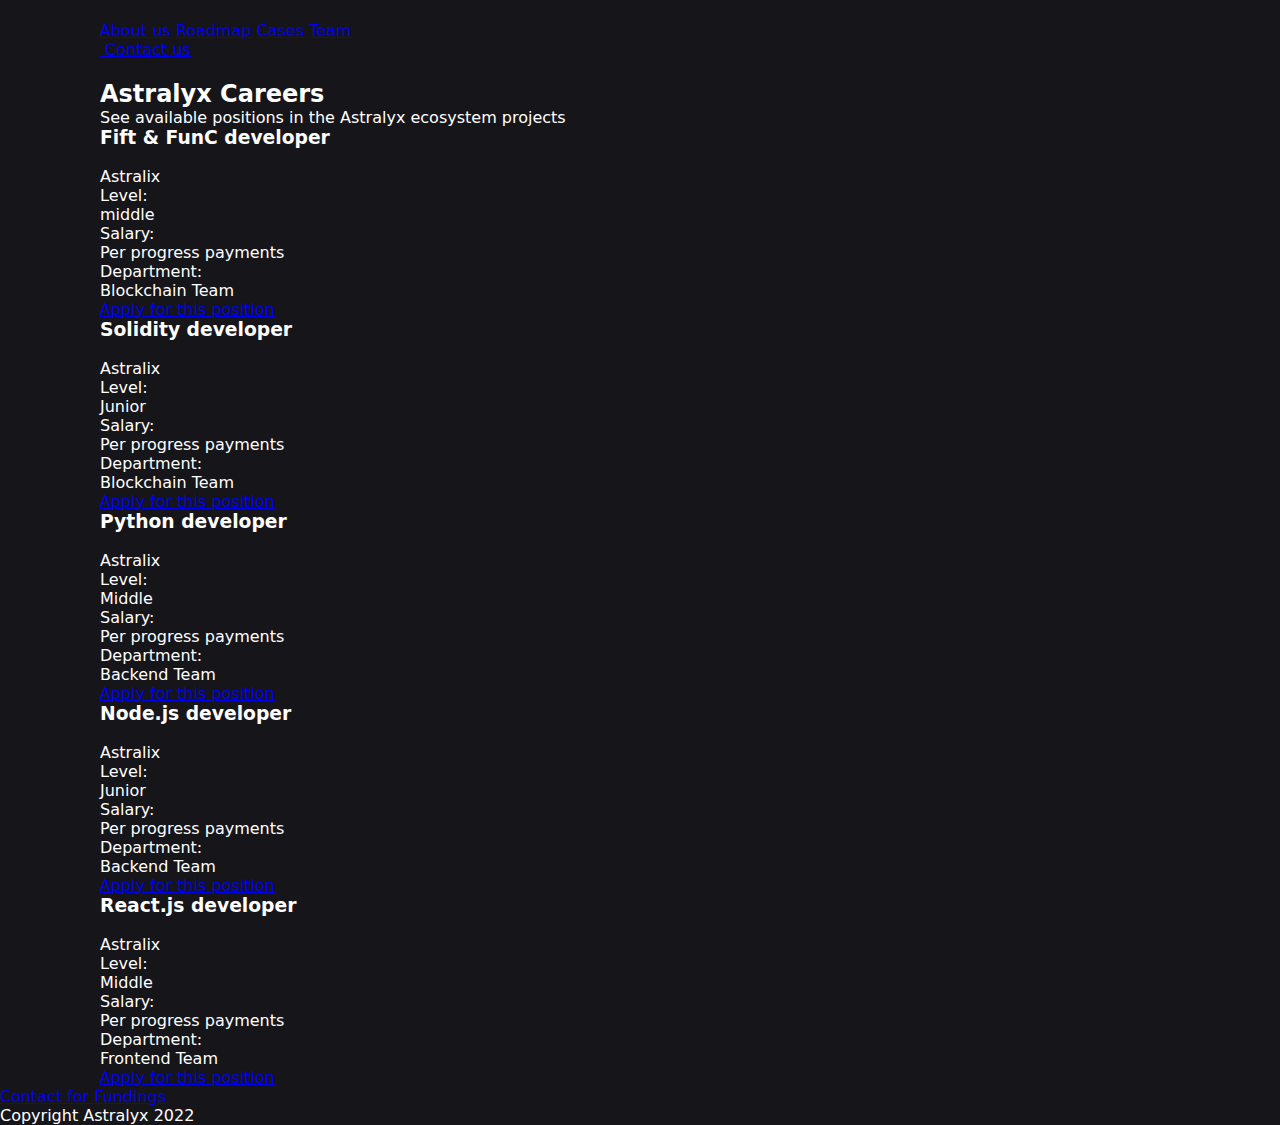
==== commit 212d37e5: "Update index.html" ====
--- a/index.html
+++ b/index.html
@@ -299,48 +299,7 @@
                             Apply for this position
                         </a>
                     </div> -->
-                    <div class="item">
-                        <div class="header">
-                            <h3>
-                                Marketing specialist
-                            </h3>
-                            <div class="company">
-                                <img src="https://jobs.astralyx.dev/img/favicon.svg" alt="">
-                                <p>
-                                    Astralix
-                                </p>
-                            </div>
-                        </div>
-                        <div class="content">
-                            <div class="detail-list">
-                                <p>
-                                    Level:
-                                </p>
-                                <p>
-                                    Middle
-                                </p>
-                            </div>
-                            <div class="detail-list">
-                                <p>
-                                    Salary:
-                                </p>
-                                <p>
-                                    Per progress payments
-                                </p>
-                            </div>
-                            <div class="detail-list">
-                                <p>
-                                    Department:
-                                </p>
-                                <p>
-                                    Team
-                                </p>
-                            </div>
-                        </div>
-                        <a href="https://t.me/astralyxjobot?start=marketing-spec" class="op-linar-btn-medium">
-                            Apply for this position
-                        </a>
-                    </div>
+                
 <!--                <div class="item">
                         <div class="header">
                             <h3>
